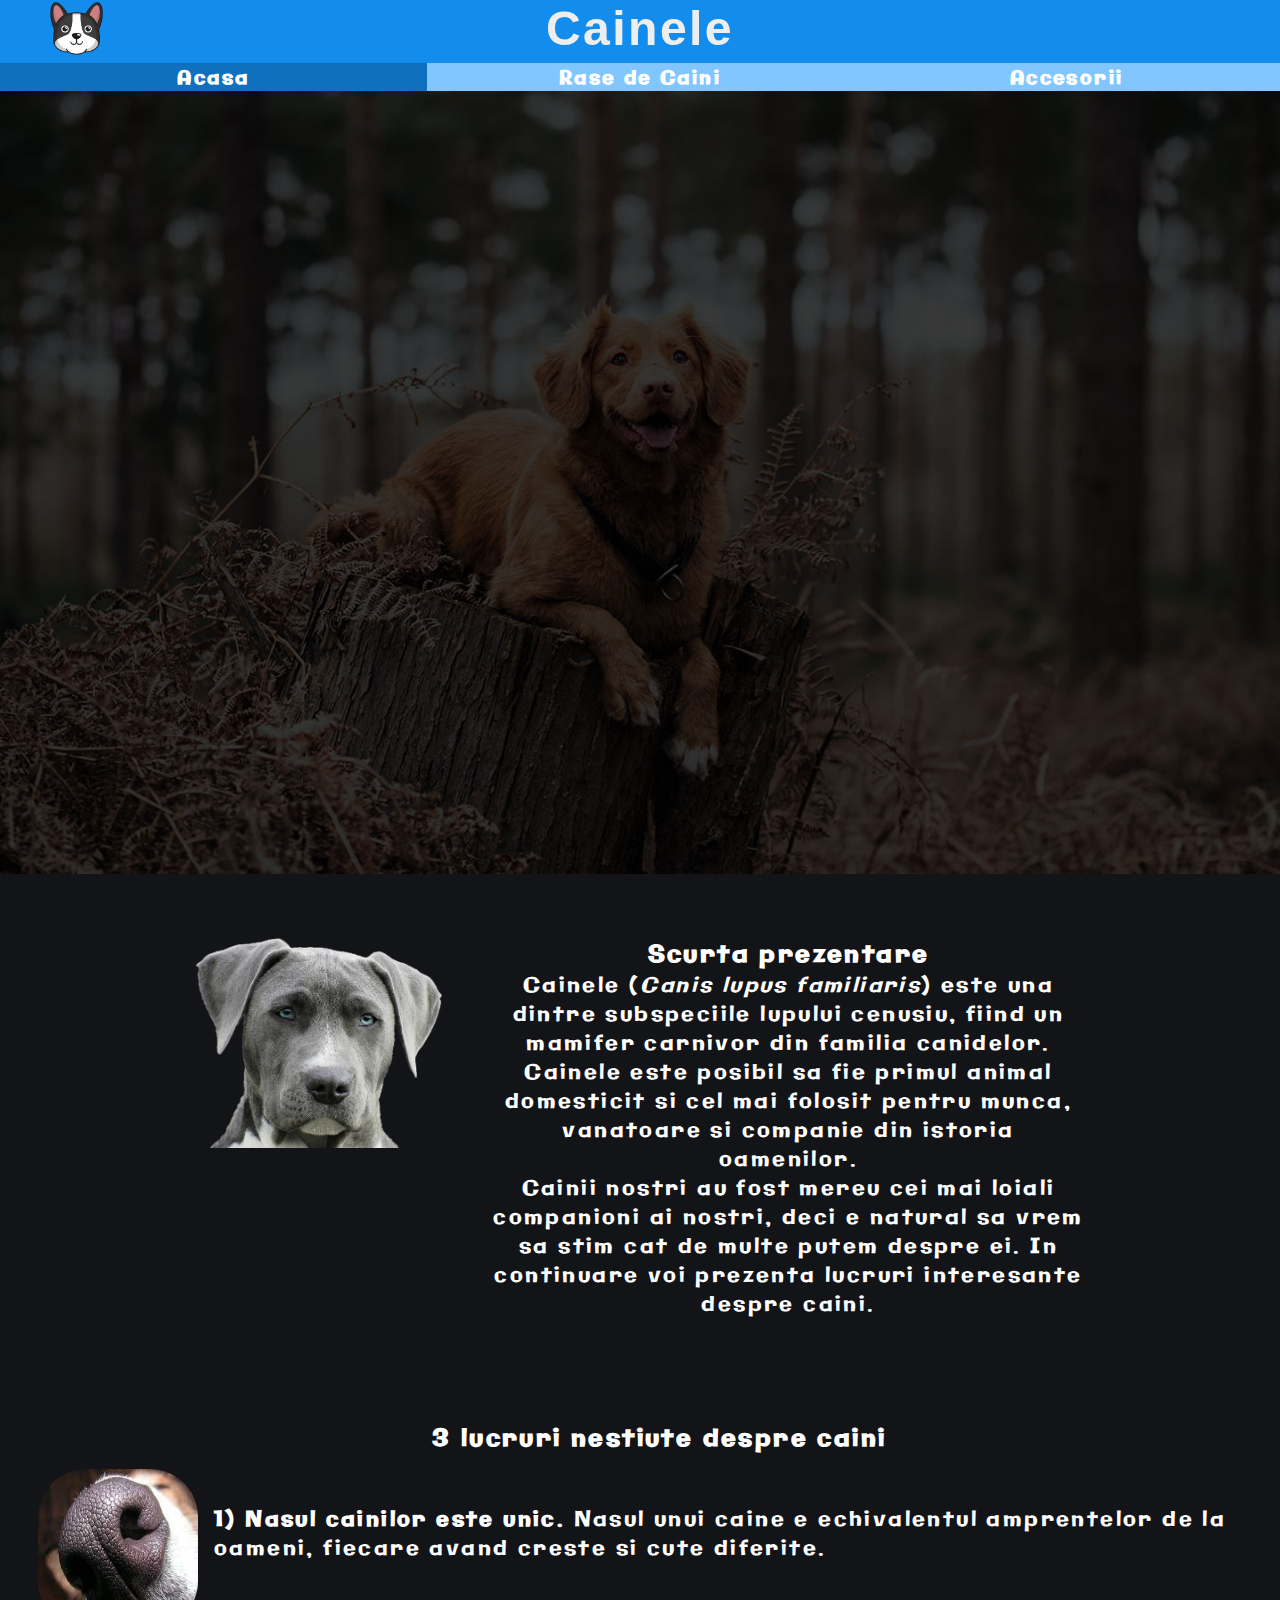
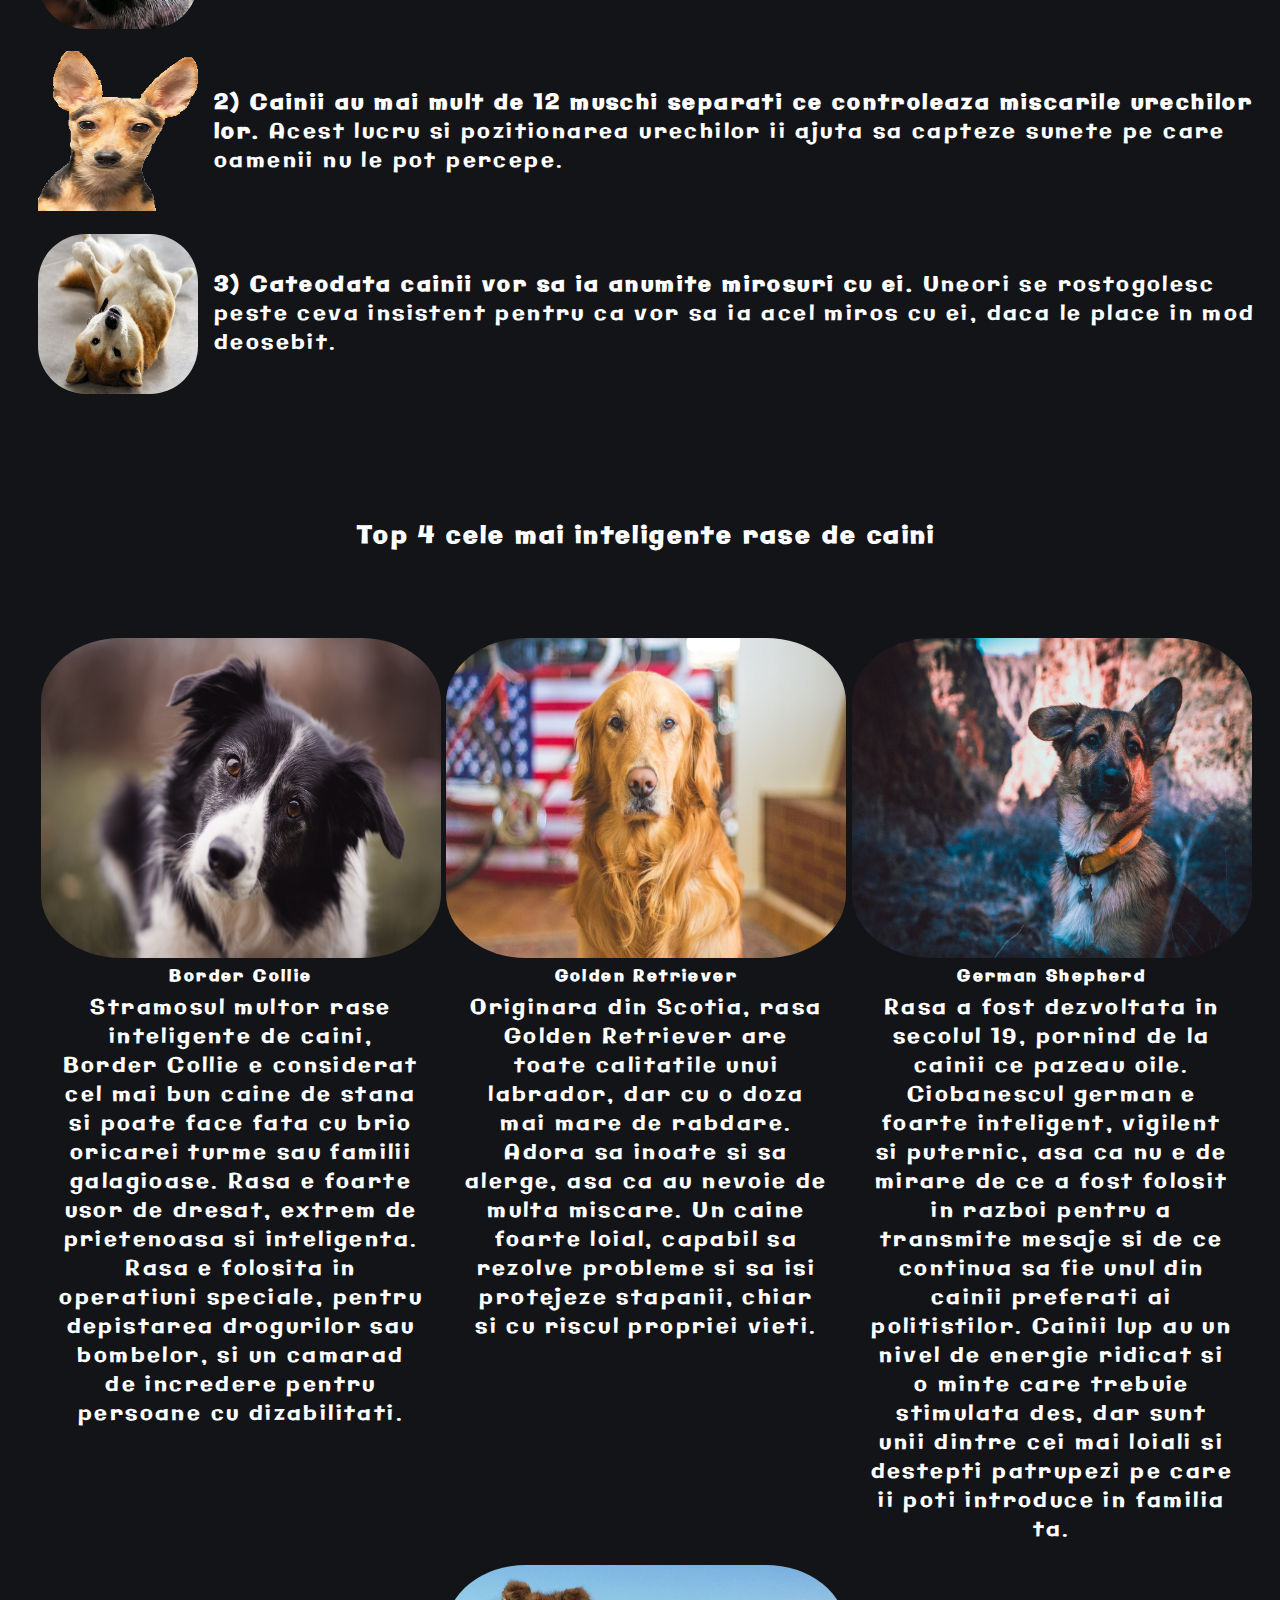
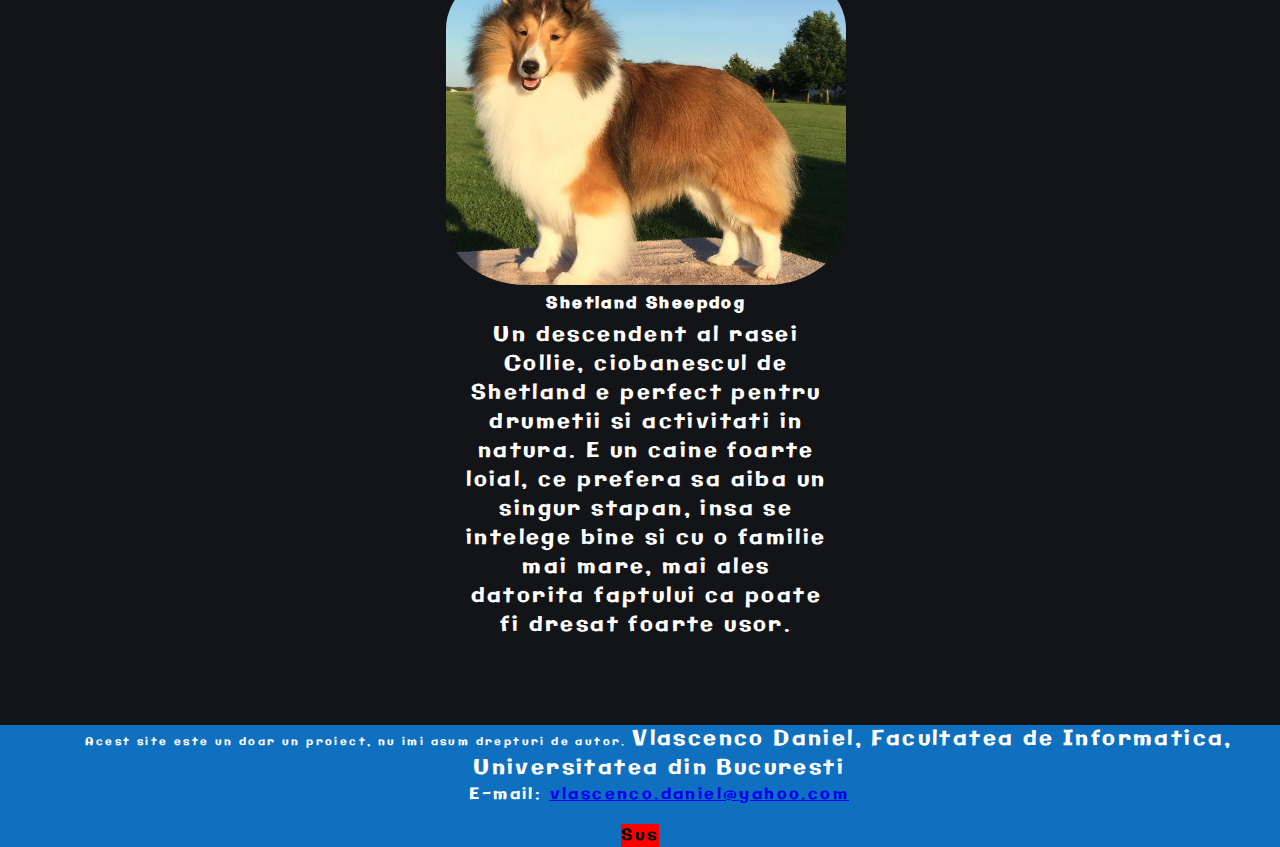
==== index.html @ f5643d7e "change font" ====
﻿<!DOCTYPE html>
<html lang="ro">
    <head>
        <title> Cel mai bun prieten al tau, Cainele! </title>
        <meta charset = "utf-8">
        <meta name = "viewport" content = "width=device-width, initial-scale = 1.0">
        <meta name="description" content="Site despre caini">
        <meta name="keywords" content="Caine, animal domestic, cel mai bun prieten al omului">
        <meta name="author" content="Vlascenco Daniel Marian">
        <link rel="stylesheet" type="text/css" href="style.css" />
        <link href="https://fonts.googleapis.com/css2?family=Galindo&display=swap" rel="stylesheet">
    </head>
    <body>
        <header>
            <nav>
                <h1> Cainele </h1>
                <figure>
                    <a href="index.html"><img src="img/logo.png" id="logo" alt="logo"/></a>
                </figure>
                <ul class="menu">
                    <li>
                        <a id="active" href="index.html">Acasa</a>
                        <ul class="submenu">
                            <li>
                                <a href="istoric.html">Istoric</a>
                            </li>
                        </ul>
                    </li>
                    <li>
                        <a href="galerie.html">Rase de Caini</a>
                        <ul class="submenu">
                            <li>
                                <a href="germanshepherd.html">German Shepherd</a>
                            </li>
                        </ul>
                    </li>
                    <li><a href="accesorii.html">Accesorii</a></li>
                </ul>
            </nav>
        </header>
        <main>
            <section id="first_section">
                <h2>Joke</h2>
                <p class="joke">What did the skeleton say to the puppy?</p>
                <p class="joke">Bone Appétit!</p>
            </section>
            <section id="second_section">
                <h2>Scurta prezentare</h2>
                <p>Cainele (<i>Canis lupus familiaris</i>) este una dintre subspeciile lupului cenusiu, fiind un mamifer carnivor din familia canidelor. Cainele este posibil sa fie primul animal domesticit si cel mai folosit pentru munca, vanatoare si companie din istoria oamenilor.</p>
                <p>Cainii nostri au fost mereu cei mai loiali companioni ai nostri, deci e natural sa vrem sa stim cat de multe putem despre ei. In continuare voi prezenta lucruri interesante despre caini.</p>
                <figure>
                    <img src="img/index2.png" alt="index 2"/>
                    <figcaption></figcaption>
                </figure>
            </section>
            <section id="third_section">
                <h2>3 lucruri nestiute despre caini</h2>
                <div class="third_flex">
                    <p><b>1) Nasul cainilor este unic. </b>Nasul unui caine e echivalentul amprentelor de la oameni, fiecare avand creste si cute diferite.<br></p>
                    <figure>
                        <img src="img/index3.jpg" alt="index3" height="160" width="160">
                        <figcaption></figcaption>
                    </figure>
                </div>
                <div class="third_flex">
                    <p><b>2) Cainii au mai mult de 12 muschi separati ce controleaza miscarile urechilor lor.</b> Acest lucru si pozitionarea urechilor ii ajuta sa capteze sunete pe care oamenii nu le pot percepe.<br></p>
                    <figure>
                        <img src="img/index4.png" alt="index4" height="160" width="160">
                        <figcaption></figcaption>
                    </figure>
                </div>
                <div class="third_flex">
                    <p><b>3) Cateodata cainii vor sa ia anumite mirosuri cu ei.</b> Uneori se rostogolesc peste ceva insistent pentru ca vor sa ia acel miros cu ei, daca le place in mod deosebit.<br></p>
                    <figure>
                        <img src="img/index5.jpg" alt="index5" height="160" width="160">
                        <figcaption></figcaption>
                    </figure>
                </div>
            </section>
            <section id="fourthsection">
                <h2>Top 4 cele mai inteligente rase de caini</h2>
                <p>Stramosul multor rase inteligente de caini, Border Collie e considerat cel mai bun caine de stana si poate face fata cu brio oricarei turme sau familii galagioase. Rasa e foarte usor de dresat, extrem de prietenoasa si inteligenta. Rasa e folosita in operatiuni speciale, pentru depistarea drogurilor sau bombelor, si un camarad de incredere pentru persoane cu dizabilitati. <br></p>
                <figure>
                    <img src="img/index6.jpg" alt="index6">
                    <figcaption>Border Collie</figcaption>
                </figure>
                <p>Originara din Scotia, rasa Golden Retriever are toate calitatile unui labrador, dar cu o doza mai mare de rabdare. Adora sa inoate si sa alerge, asa ca au nevoie de multa miscare. Un caine foarte loial, capabil sa rezolve probleme si sa isi protejeze stapanii, chiar si cu riscul propriei vieti. <br></p>
                <figure>
                    <img src="img/index7.jpg" alt="index7">
                    <figcaption>Golden Retriever</figcaption>
                </figure>
                <p>Rasa a fost dezvoltata in secolul 19, pornind de la cainii ce pazeau oile. Ciobanescul german e foarte inteligent, vigilent si puternic, asa ca nu e de mirare de ce a fost folosit in razboi pentru a transmite mesaje si de ce continua sa fie unul din cainii preferati ai politistilor. Cainii lup au un nivel de energie ridicat si o minte care trebuie stimulata des, dar sunt unii dintre cei mai loiali si destepti patrupezi pe care ii poti introduce in familia ta. <br> </p>
                <figure>
                    <img src="img/index8.jpg" alt="index8">
                    <figcaption>German Shepherd</figcaption>
                </figure>
                <p>Un descendent al rasei Collie, ciobanescul de Shetland e perfect pentru drumetii si activitati in natura. E un caine foarte loial, ce prefera sa aiba un singur stapan, insa se intelege bine si cu o familie mai mare, mai ales datorita faptului ca poate fi dresat foarte usor. <br></p>
                <figure>
                    <img src="img/index9.jpg" alt="index9">
                    <figcaption>Shetland Sheepdog</figcaption>
                </figure>
            </section>
        </main>
        <footer>
            <p><small>Acest site este un doar un proiect, nu imi asum drepturi de autor. </small> Vlascenco Daniel, Facultatea de Informatica, Universitatea din Bucuresti</p>
            <ul>
                <li>
                    E-mail: <a href="mailto:vlascenco.daniel@yahoo.com">vlascenco.daniel@yahoo.com</a>
                </li>
            </ul>
            <br>
            <a href="#" rel="">Sus</a>
        </footer>
    </body>
</html>
---- style.css ----
*
{
    margin: 0;
    padding: 0;
    font-family: 'Galindo', cursive;
}

body
{
    margin-top: 5%;
    background-color: #131417;
    color: white;
    letter-spacing: 0.15rem;
}

p>small
{
    font-size: 0.7rem;
}

b
{
    font-weight: 900;
}

@media screen and (max-width: 840px)
{
    /* Body -----------------------------------------------------------------*/
    h1
    {
        font-size: 2rem;
    }

    p
    {
        font-size: 1rem;
    }
    /* Body -----------------------------------------------------------------*/

    /* Menu -----------------------------------------------------------------*/
    ul.menu>li, ul.submenu>li
    {
        font-size: 0.8rem;
    }
    /* Menu -----------------------------------------------------------------*/

    /* Logo -----------------------------------------------------------------*/
    #logo
    {
        margin-left: 3.5rem;
        height: 2rem;
        width: 2rem;
    }
    /* Logo -----------------------------------------------------------------*/

    /* First Section -----------------------------------------------------------------*/
    #first_section
    {
        height: 96.5vh;
    }

    p.joke
    {
        font-size: 200%;
    }
    /* First Section -----------------------------------------------------------------*/

    /* Second Section -----------------------------------------------------------------*/
    section#second_section
    {
        grid-template-columns: auto;
        grid-template-rows: auto auto auto auto;
    }

    section#second_section>figure>img
    {
        width: 30%;
    }

    section#second_section>figure
    {
        grid-area: 1 / 1 / span 1 / span 1;
    }

    section#second_section>h2:nth-child(1)
    {
        grid-area: 2 / 1 / span 1 / span 1;
    }

    section#second_section>p:nth-child(2)
    {
        grid-area: 3 / 1 / span 1 / span 1;
        padding-left: 3%;
        padding-right: 3%;
    }

    section#second_section>p:nth-child(3)
    {
        grid-area: 4 / 1 / span 1 / span 1;
        padding-left: 3%;
        padding-right: 3%;
    }
    /* Second Section -----------------------------------------------------------------*/

    /* Third Section -----------------------------------------------------------------*/
    div.third_flex
    {
        flex-direction: column-reverse;
        margin-bottom: 1.25%;
        align-items: center;
        text-align: center;
    }
    /* Third Section -----------------------------------------------------------------*/

    /* Fourth Section -----------------------------------------------------------------*/
    section#fourthsection
    {
        display: grid;
        grid-template-rows: repeat(9, auto);
        grid-template-columns: auto;
        padding-left: 3%;
        padding-right: 2%;
        margin-bottom: 5%;
        margin-top: 8%;
    }

    section#fourthsection>figure>img
    {
        border-radius: 20%;
        width: 15rem;
        height: 10  rem;
    }

    section#fourthsection>h2:nth-child(1)
    {
        text-align: center;
        grid-area: 1 / 1 / span 1 / span 1;
        margin-bottom: 7%;
    }

    section#fourthsection>p:nth-child(2)
    {
        grid-area: 3 / 1 / span 1 / span 1;
        margin-bottom: 5%;
    }

    section#fourthsection>figure:nth-child(3)
    {
        grid-area: 2 / 1 / span 1 / span 1;
    }

    section#fourthsection>p:nth-child(4)
    {
        grid-area: 5 / 1 / span 1 / span 1;
        margin-bottom: 5%;
    }

    section#fourthsection>figure:nth-child(5)
    {
        grid-area: 4 / 1 / span 1 / span 1;
    }

    section#fourthsection>p:nth-child(6)
    {
        grid-area: 7 / 1 / span 1 / span 1;
        margin-bottom: 5%;
    }

    section#fourthsection>figure:nth-child(7)
    {
        grid-area: 6 / 1 / span 1 / span 1;
    }

    section#fourthsection>p:nth-child(8)
    {
        grid-area: 9 / 1 / span 1 / span 1;
        margin-bottom: 5%;
    }

    section#fourthsection>figure:nth-child(9)
    {
        grid-area: 8 / 1 / span 1 / span 1;
    }
    /* Fourth Section -----------------------------------------------------------------*/
}

@media screen and (max-width: 1250px) and (min-width: 840px)
{
    /* Body -----------------------------------------------------------------*/
    h1
    {
        font-size: 3.01rem;
    }

    p
    {
        font-size: 1.3rem;
    }
    /* Body -----------------------------------------------------------------*/

    /* Menu -----------------------------------------------------------------*/
    ul.menu>li, ul.submenu>li
    {
        font-size: 1.2rem;
    }
    /* Menu -----------------------------------------------------------------*/

    /* Logo -----------------------------------------------------------------*/
    #logo
    {
        height: 3.5rem;
        width: 3.5rem;
        margin-left: 3rem;
    }
    /* Logo -----------------------------------------------------------------*/
        
    /* First Section -----------------------------------------------------------------*/
    #first_section
    {
        height: 96vh;
    }

    p.joke
    {
        font-size: 200%;
    }
    /* First Section -----------------------------------------------------------------*/

    /* Second Section -----------------------------------------------------------------*/
    section#second_section
    {
        grid-template-columns: auto;
        grid-template-rows: auto auto auto auto;
    }

    section#second_section>figure>img
    {
        width: 30%;
    }

    section#second_section>figure
    {
        grid-area: 1 / 1 / span 1 / span 1;
    }

    section#second_section>h2:nth-child(1)
    {
        grid-area: 2 / 1 / span 1 / span 1;
    }

    section#second_section>p:nth-child(2)
    {
        grid-area: 3 / 1 / span 1 / span 1;
        padding-left: 3%;
        padding-right: 3%;
    }

    section#second_section>p:nth-child(3)
    {
        grid-area: 4 / 1 / span 1 / span 1;
        padding-left: 3%;
        padding-right: 3%;
    }
    /* Second Section -----------------------------------------------------------------*/
    
    /* Third Section -----------------------------------------------------------------*/
    div.third_flex
    {
        flex-direction: row-reverse;
        margin-bottom: 1.25%;
    }
    /* Third Section -----------------------------------------------------------------*/

    /* Fourth Section -----------------------------------------------------------------*/
    section#fourthsection
    {
        display: grid;
        grid-template-rows: auto auto auto auto auto;
        grid-template-columns: auto auto;
        padding-left: 3%;
        padding-right: 2%;
        margin-bottom: 5%;
        margin-top: 8%;
    }

    section#fourthsection>figure>img
    {
        border-radius: 20%;
        width: 25rem;
        height: 20rem;
    }

    section#fourthsection>h2:nth-child(1)
    {
        text-align: center;
        grid-area: 1 / 1 / span 1 / span 2;
        margin-bottom: 7%;
    }

    section#fourthsection>p:nth-child(2)
    {
        margin-bottom: 5%;
        grid-area: 3 / 1 / span 1 / span 1;
    }

    section#fourthsection>figure:nth-child(3)
    {
        grid-area: 2 / 1 / span 1 / span 1;
    }

    section#fourthsection>p:nth-child(4)
    {
        margin-bottom: 5%;
        grid-area: 3 / 2 / span 1 / span 1;
    }

    section#fourthsection>figure:nth-child(5)
    {
        grid-area: 2 / 2 / span 1 / span 1;
    }

    section#fourthsection>p:nth-child(6)
    {
        margin-bottom: 5%;
        grid-area: 5 / 1 / span 1 / span 1;
    }

    section#fourthsection>figure:nth-child(7)
    {
        grid-area: 4 / 1 / span 1 / span 1;
    }

    section#fourthsection>p:nth-child(8)
    {
        grid-area: 5 / 2 / span 1 / span 1;
        margin-bottom: 5%;
    }

    section#fourthsection>figure:nth-child(9)
    {
        grid-area: 4 / 2 / span 1 / span 1;
    }
    /* Fourth Section -----------------------------------------------------------------*/
}

@media screen and (min-width: 1250px)
{
    /* Body -----------------------------------------------------------------*/
    h1
    {
        font-size: 3.01rem;
    }

    p
    {
        font-size: 1.3rem;
    }
    /* Body -----------------------------------------------------------------*/

    /* Menu -----------------------------------------------------------------*/
    ul.menu>li, ul.submenu>li
    {
        font-size: 1.2rem;
    }
    /* Menu -----------------------------------------------------------------*/

    /* Logo -----------------------------------------------------------------*/
    #logo
    {
        margin-left: 3rem;
        height: 3.5rem;
        width: 3.5rem;
    }
    /* Logo -----------------------------------------------------------------*/

    /* First Section -----------------------------------------------------------------*/
    #first_section
    {
        height: 90vh;
    }

    p.joke
    {
        font-size: 250%;
    }
    /* First Section -----------------------------------------------------------------*/

    /* Second Section -----------------------------------------------------------------*/
    section#second_section
    {
        grid-template-columns: auto auto;
        grid-template-rows: auto auto auto;
        margin-right: 10%;
    }

    section#second_section>figure>img
    {
        width: 50%;
        padding-right: 10%;
        float: right;
    }

    section#second_section>figure
    {
        grid-area: 1 / 1 / span 3 / span 1;
        float: right;
    }

    section#second_section>h2:nth-child(1)
    {
        grid-area: 1 / 2 / span 1 / span 1;
        padding-right: 10%;
    }

    section#second_section>p:nth-child(2)
    {
        grid-area: 2 / 2 / span 1 / span 1;
        padding-right: 10%;
    }

    section#second_section>p:nth-child(3)
    {
        grid-area: 3 / 2 / span 1 / span 1;
        padding-right: 10%;
    }
    /* Second Section -----------------------------------------------------------------*/

    /* Third Section -----------------------------------------------------------------*/
    div.third_flex
    {
        flex-direction: row-reverse;
        margin-bottom: 1.25%;
    }
    /* Third Section -----------------------------------------------------------------*/

    /* Fourth Section -----------------------------------------------------------------*/
    section#fourthsection
    {
        display: grid;
        grid-template-rows: auto auto auto auto auto;
        grid-template-columns: auto auto auto;
        padding-left: 3%;
        padding-right: 2%;
        margin-bottom: 5%;
        margin-top: 8%;
    }

    section#fourthsection>figure>img
    {
        border-radius: 20%;
        width: 25rem;
        height: 20rem;
    }

    section#fourthsection>h2:nth-child(1)
    {
        text-align: center;
        grid-area: 1 / 1 / span 1 / span 3;
        margin-bottom: 7%;
    }

    section#fourthsection>p:nth-child(2)
    {
        grid-area: 3 / 1 / span 1 / span 1;
        margin-bottom: 5%;
    }

    section#fourthsection>figure:nth-child(3)
    {
        grid-area: 2 / 1 / span 1 / span 1;
    }

    section#fourthsection>p:nth-child(4)
    {
        grid-area: 3 / 2 / span 1 / span 1;
        margin-bottom: 5%;
    }

    section#fourthsection>figure:nth-child(5)
    {
        grid-area: 2 / 2 / span 1 / span 1;
    }

    section#fourthsection>p:nth-child(6)
    {
        grid-area: 3 / 3 / span 1 / span 1;
        margin-bottom: 5%;
    }

    section#fourthsection>figure:nth-child(7)
    {
        grid-area: 2 / 3 / span 1 / span 1;
    }

    section#fourthsection>p:nth-child(8)
    {
        grid-area: 5 / 2 / span 1 / span 1;
        margin-bottom: 5%;
    }

    section#fourthsection>figure:nth-child(9)
    {
        grid-area: 4 / 2 / span 1 / span 1;
    }
    /* Fourth Section -----------------------------------------------------------------*/
}

/* Menu -----------------------------------------------------------------*/
h1
{
    background-color: #128ced;
    text-align: center;
    color: #EEEEEE;
    font-family: Arial, Helvetica, sans-serif;
    position: fixed;
    width: 100%;
}

#logo
{
    position: relative;
}

nav
{
    z-index: 2;
    top: 0;
    position: fixed;
    width: 100%;
    background-color: #128ced;
}

ul.menu>li, ul.submenu>li
{
    display: block;
    font-weight: bold;
    text-align: center;		
    list-style-type: none;
    overflow: hidden;
    background-color: #81c6ff;
}

ul.menu>li
{
    text-align: center;
    line-height: 1.5rem;
    float: left;
    width: 33.333333%;
    height: 1.75rem;
    box-sizing: border-box;
}

ul.submenu>li
{
    width: 100%;
    line-height: 1.5rem;
    height: 1.75rem;
}

ul.menu>li>a, ul.submenu>li>a
{
    display: block;
    height:	100%;
    text-decoration: none;
    color: white;
    line-height: 1.65em;
}

ul.menu>li>ul.submenu
{
    position: relative;
    background-color: #128ced;
    top: 0;
}

#active
{
    background: #0e70be;
}

ul.menu>li>a:hover, ul.submenu>li>a:hover
{
    background: rgb(30, 189, 238);
}

ul.menu>li:hover
{
    overflow: visible;
}
/* Menu -----------------------------------------------------------------*/

/* First Section -----------------------------------------------------------------*/
#first_section
{
    width: 100%;
    background-size: cover;
    background-image: url(img/index1.jpg);
    background-repeat: no-repeat;
    background-position: center;
    display: flex;
    justify-content: center;
    flex-direction: column;
}

#first_section>h2
{
    display: none;
}

p.joke
{
    transform: translateX(-600px);
    animation: 1s slideIn ease-in-out forwards 1s;
    color:white;
    font-weight: 500;
    line-height: 150%;
    opacity: 0;
    text-align: center;
}

p.joke:nth-child(3)
{
    animation-delay: 3s;
}

@keyframes slideIn
{
    100%
    {
      transform: translateX(0px);
      opacity: 1;
    }
}
/* First Section -----------------------------------------------------------------*/

/* Second Section -----------------------------------------------------------------*/

section#second_section
{
    display: grid;
    margin-top: 5%;
    text-align: center;
}

/* Second Section -----------------------------------------------------------------*/

/* Third Section -----------------------------------------------------------------*/
section#third_section
{
    margin-left: 3%;
    margin-top: 8%;
    display: flex;
    flex-direction: row;
    flex-wrap: wrap;
}

section#third_section>h2
{
    width: 100%;
    text-align: center;
    margin-bottom: 1%;
}

div.third_flex
{
    display: flex;
    margin-bottom: 1.25%;
}

div.third_flex p
{
    padding-top: 3%;
    padding-left: 1.25%;
}

div.third_flex figure img
{
    border-radius: 30%;
}

div.third_flex:nth-child(3) figure img
{
    border-radius: 0;
}
/* Third Section -----------------------------------------------------------------*/

/* Fourth Section -----------------------------------------------------------------*/
section#fourthsection>figure
{
    text-align: center;
    font-weight: bold;
    margin-bottom: 1.5%;
}

section#fourthsection>p
{
    padding-left: 5%;
    text-align: center;
    padding-right: 5%;
}
/* Fourth Section -----------------------------------------------------------------*/

/* Footer -----------------------------------------------------------------*/
footer
{
    font-family: Arial, Helvetica, sans-serif;
    width: 100%;
    background-color: #0e70be;
    text-align: center;

}

footer>p, footer>ul, footer>a
{
    padding-left: 3%;
}

footer>ul
{
    list-style-type: none;
}

footer a:nth-child(4)
{
    color: black;
    text-decoration: none;
    background-color: red;
    padding: 0;
}
/* Footer -----------------------------------------------------------------*/
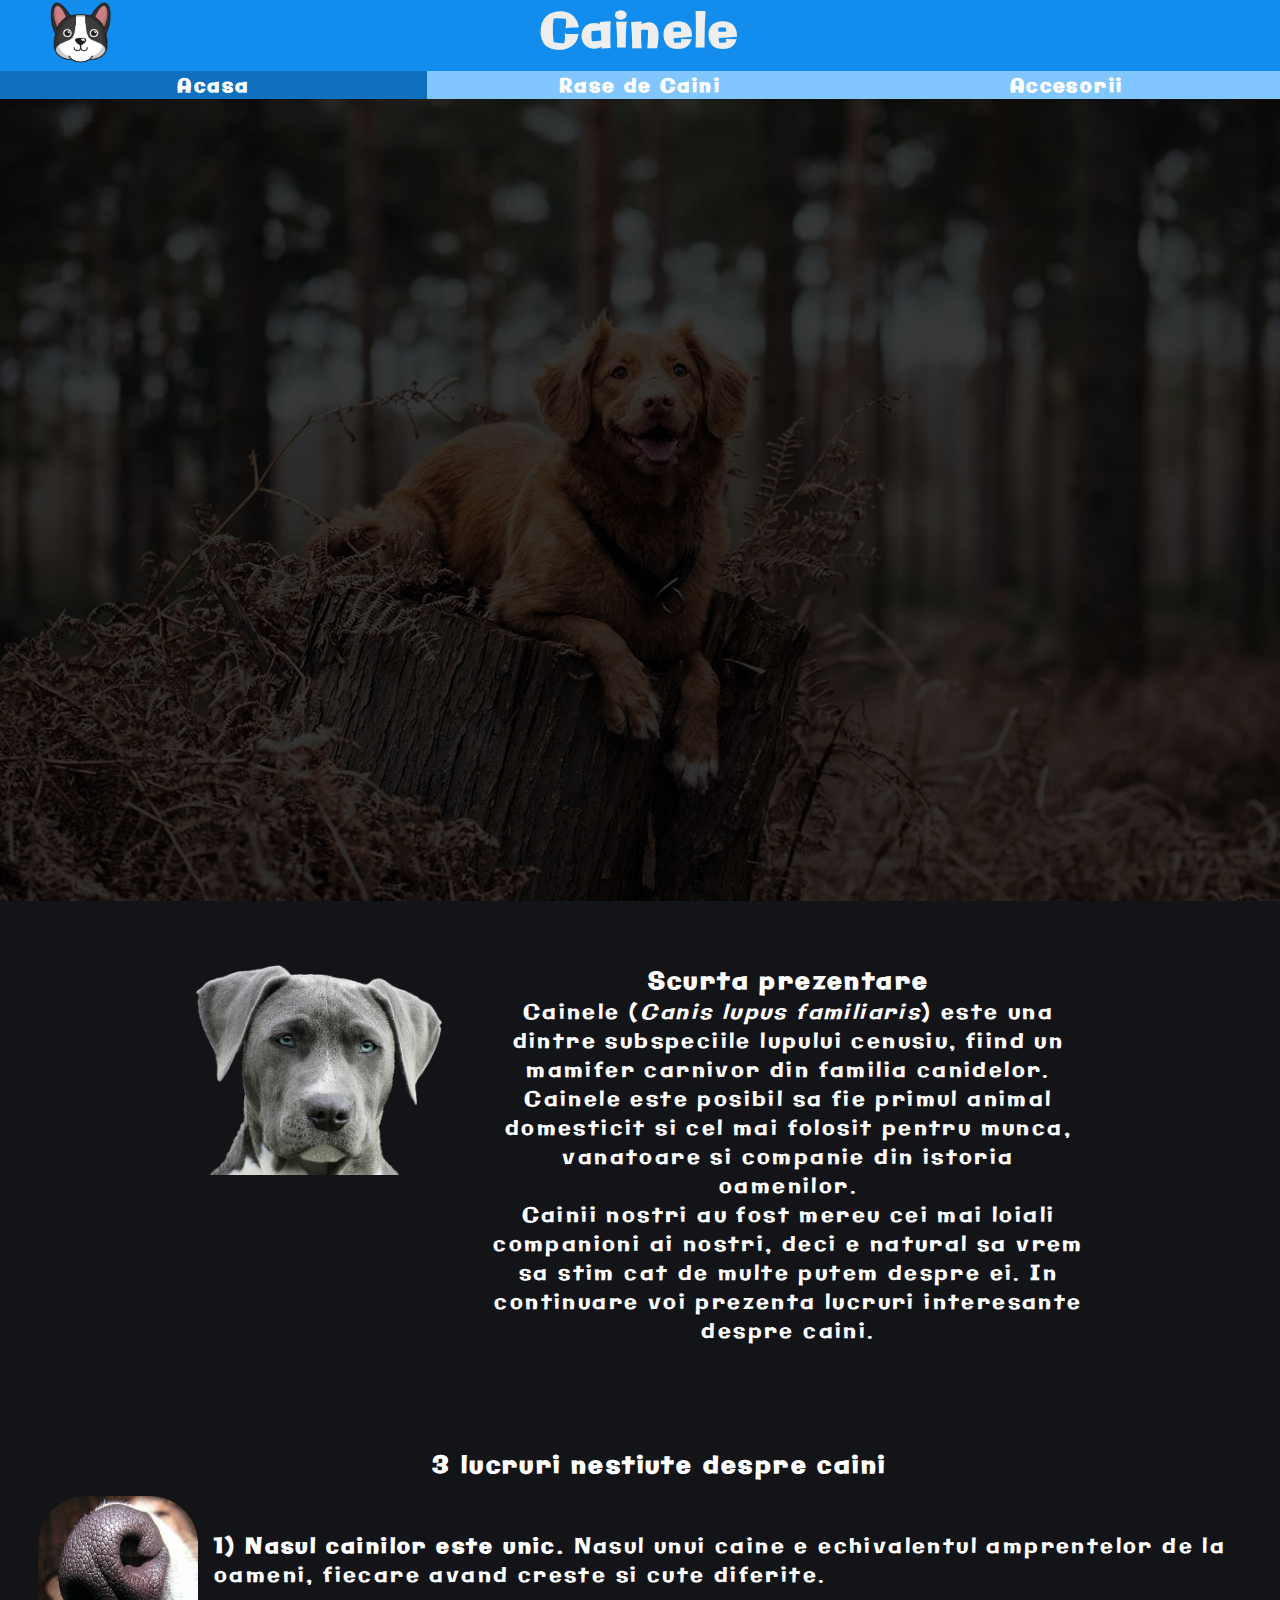
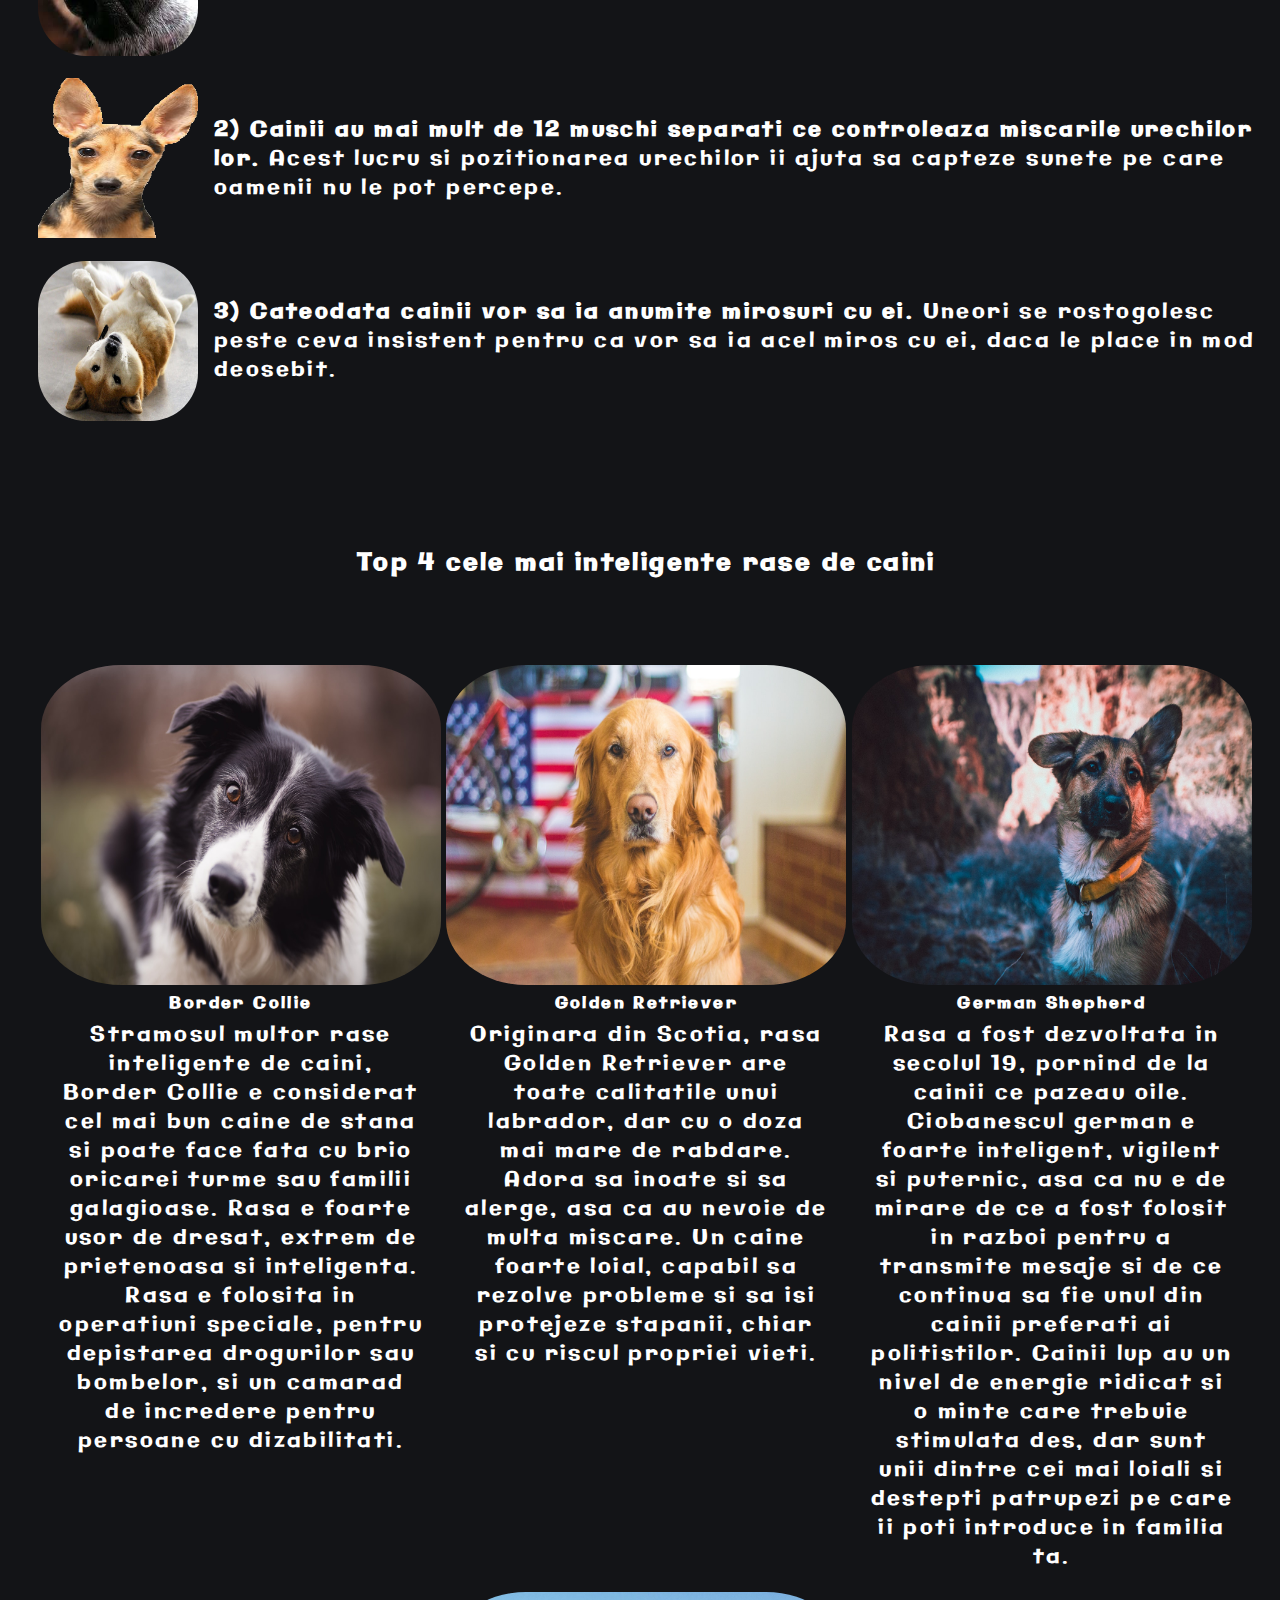
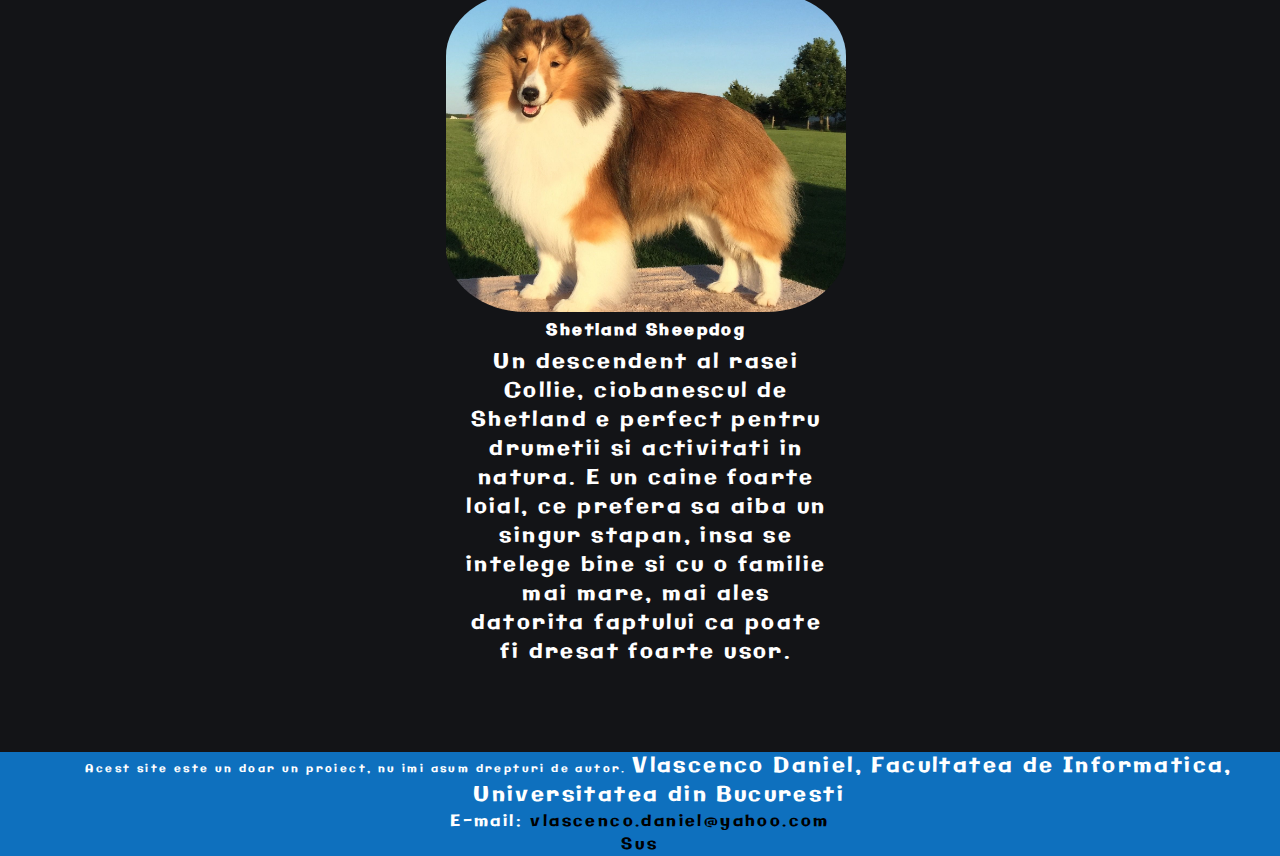
==== commit bf1133c3: "adjustments" ====
--- a/index.html
+++ b/index.html
@@ -8,6 +8,7 @@
         <meta name="keywords" content="Caine, animal domestic, cel mai bun prieten al omului">
         <meta name="author" content="Vlascenco Daniel Marian">
         <link rel="stylesheet" type="text/css" href="style.css" />
+        <link rel="stylesheet" type="text/css" href="index.css" />
         <link href="https://fonts.googleapis.com/css2?family=Galindo&display=swap" rel="stylesheet">
     </head>
     <body>
@@ -107,9 +108,8 @@
                 <li>
                     E-mail: <a href="mailto:vlascenco.daniel@yahoo.com">vlascenco.daniel@yahoo.com</a>
                 </li>
+                <a href="#" rel="">Sus</a>
             </ul>
-            <br>
-            <a href="#" rel="">Sus</a>
         </footer>
     </body>
 </html>--- a/style.css
+++ b/style.css
@@ -7,10 +7,10 @@
 
 body
 {
-    margin-top: 5%;
     background-color: #131417;
     color: white;
     letter-spacing: 0.15rem;
+    margin-top: 7%;
 }
 
 p>small
@@ -21,488 +21,6 @@
 b
 {
     font-weight: 900;
-}
-
-@media screen and (max-width: 840px)
-{
-    /* Body -----------------------------------------------------------------*/
-    h1
-    {
-        font-size: 2rem;
-    }
-
-    p
-    {
-        font-size: 1rem;
-    }
-    /* Body -----------------------------------------------------------------*/
-
-    /* Menu -----------------------------------------------------------------*/
-    ul.menu>li, ul.submenu>li
-    {
-        font-size: 0.8rem;
-    }
-    /* Menu -----------------------------------------------------------------*/
-
-    /* Logo -----------------------------------------------------------------*/
-    #logo
-    {
-        margin-left: 3.5rem;
-        height: 2rem;
-        width: 2rem;
-    }
-    /* Logo -----------------------------------------------------------------*/
-
-    /* First Section -----------------------------------------------------------------*/
-    #first_section
-    {
-        height: 96.5vh;
-    }
-
-    p.joke
-    {
-        font-size: 200%;
-    }
-    /* First Section -----------------------------------------------------------------*/
-
-    /* Second Section -----------------------------------------------------------------*/
-    section#second_section
-    {
-        grid-template-columns: auto;
-        grid-template-rows: auto auto auto auto;
-    }
-
-    section#second_section>figure>img
-    {
-        width: 30%;
-    }
-
-    section#second_section>figure
-    {
-        grid-area: 1 / 1 / span 1 / span 1;
-    }
-
-    section#second_section>h2:nth-child(1)
-    {
-        grid-area: 2 / 1 / span 1 / span 1;
-    }
-
-    section#second_section>p:nth-child(2)
-    {
-        grid-area: 3 / 1 / span 1 / span 1;
-        padding-left: 3%;
-        padding-right: 3%;
-    }
-
-    section#second_section>p:nth-child(3)
-    {
-        grid-area: 4 / 1 / span 1 / span 1;
-        padding-left: 3%;
-        padding-right: 3%;
-    }
-    /* Second Section -----------------------------------------------------------------*/
-
-    /* Third Section -----------------------------------------------------------------*/
-    div.third_flex
-    {
-        flex-direction: column-reverse;
-        margin-bottom: 1.25%;
-        align-items: center;
-        text-align: center;
-    }
-    /* Third Section -----------------------------------------------------------------*/
-
-    /* Fourth Section -----------------------------------------------------------------*/
-    section#fourthsection
-    {
-        display: grid;
-        grid-template-rows: repeat(9, auto);
-        grid-template-columns: auto;
-        padding-left: 3%;
-        padding-right: 2%;
-        margin-bottom: 5%;
-        margin-top: 8%;
-    }
-
-    section#fourthsection>figure>img
-    {
-        border-radius: 20%;
-        width: 15rem;
-        height: 10  rem;
-    }
-
-    section#fourthsection>h2:nth-child(1)
-    {
-        text-align: center;
-        grid-area: 1 / 1 / span 1 / span 1;
-        margin-bottom: 7%;
-    }
-
-    section#fourthsection>p:nth-child(2)
-    {
-        grid-area: 3 / 1 / span 1 / span 1;
-        margin-bottom: 5%;
-    }
-
-    section#fourthsection>figure:nth-child(3)
-    {
-        grid-area: 2 / 1 / span 1 / span 1;
-    }
-
-    section#fourthsection>p:nth-child(4)
-    {
-        grid-area: 5 / 1 / span 1 / span 1;
-        margin-bottom: 5%;
-    }
-
-    section#fourthsection>figure:nth-child(5)
-    {
-        grid-area: 4 / 1 / span 1 / span 1;
-    }
-
-    section#fourthsection>p:nth-child(6)
-    {
-        grid-area: 7 / 1 / span 1 / span 1;
-        margin-bottom: 5%;
-    }
-
-    section#fourthsection>figure:nth-child(7)
-    {
-        grid-area: 6 / 1 / span 1 / span 1;
-    }
-
-    section#fourthsection>p:nth-child(8)
-    {
-        grid-area: 9 / 1 / span 1 / span 1;
-        margin-bottom: 5%;
-    }
-
-    section#fourthsection>figure:nth-child(9)
-    {
-        grid-area: 8 / 1 / span 1 / span 1;
-    }
-    /* Fourth Section -----------------------------------------------------------------*/
-}
-
-@media screen and (max-width: 1250px) and (min-width: 840px)
-{
-    /* Body -----------------------------------------------------------------*/
-    h1
-    {
-        font-size: 3.01rem;
-    }
-
-    p
-    {
-        font-size: 1.3rem;
-    }
-    /* Body -----------------------------------------------------------------*/
-
-    /* Menu -----------------------------------------------------------------*/
-    ul.menu>li, ul.submenu>li
-    {
-        font-size: 1.2rem;
-    }
-    /* Menu -----------------------------------------------------------------*/
-
-    /* Logo -----------------------------------------------------------------*/
-    #logo
-    {
-        height: 3.5rem;
-        width: 3.5rem;
-        margin-left: 3rem;
-    }
-    /* Logo -----------------------------------------------------------------*/
-        
-    /* First Section -----------------------------------------------------------------*/
-    #first_section
-    {
-        height: 96vh;
-    }
-
-    p.joke
-    {
-        font-size: 200%;
-    }
-    /* First Section -----------------------------------------------------------------*/
-
-    /* Second Section -----------------------------------------------------------------*/
-    section#second_section
-    {
-        grid-template-columns: auto;
-        grid-template-rows: auto auto auto auto;
-    }
-
-    section#second_section>figure>img
-    {
-        width: 30%;
-    }
-
-    section#second_section>figure
-    {
-        grid-area: 1 / 1 / span 1 / span 1;
-    }
-
-    section#second_section>h2:nth-child(1)
-    {
-        grid-area: 2 / 1 / span 1 / span 1;
-    }
-
-    section#second_section>p:nth-child(2)
-    {
-        grid-area: 3 / 1 / span 1 / span 1;
-        padding-left: 3%;
-        padding-right: 3%;
-    }
-
-    section#second_section>p:nth-child(3)
-    {
-        grid-area: 4 / 1 / span 1 / span 1;
-        padding-left: 3%;
-        padding-right: 3%;
-    }
-    /* Second Section -----------------------------------------------------------------*/
-    
-    /* Third Section -----------------------------------------------------------------*/
-    div.third_flex
-    {
-        flex-direction: row-reverse;
-        margin-bottom: 1.25%;
-    }
-    /* Third Section -----------------------------------------------------------------*/
-
-    /* Fourth Section -----------------------------------------------------------------*/
-    section#fourthsection
-    {
-        display: grid;
-        grid-template-rows: auto auto auto auto auto;
-        grid-template-columns: auto auto;
-        padding-left: 3%;
-        padding-right: 2%;
-        margin-bottom: 5%;
-        margin-top: 8%;
-    }
-
-    section#fourthsection>figure>img
-    {
-        border-radius: 20%;
-        width: 25rem;
-        height: 20rem;
-    }
-
-    section#fourthsection>h2:nth-child(1)
-    {
-        text-align: center;
-        grid-area: 1 / 1 / span 1 / span 2;
-        margin-bottom: 7%;
-    }
-
-    section#fourthsection>p:nth-child(2)
-    {
-        margin-bottom: 5%;
-        grid-area: 3 / 1 / span 1 / span 1;
-    }
-
-    section#fourthsection>figure:nth-child(3)
-    {
-        grid-area: 2 / 1 / span 1 / span 1;
-    }
-
-    section#fourthsection>p:nth-child(4)
-    {
-        margin-bottom: 5%;
-        grid-area: 3 / 2 / span 1 / span 1;
-    }
-
-    section#fourthsection>figure:nth-child(5)
-    {
-        grid-area: 2 / 2 / span 1 / span 1;
-    }
-
-    section#fourthsection>p:nth-child(6)
-    {
-        margin-bottom: 5%;
-        grid-area: 5 / 1 / span 1 / span 1;
-    }
-
-    section#fourthsection>figure:nth-child(7)
-    {
-        grid-area: 4 / 1 / span 1 / span 1;
-    }
-
-    section#fourthsection>p:nth-child(8)
-    {
-        grid-area: 5 / 2 / span 1 / span 1;
-        margin-bottom: 5%;
-    }
-
-    section#fourthsection>figure:nth-child(9)
-    {
-        grid-area: 4 / 2 / span 1 / span 1;
-    }
-    /* Fourth Section -----------------------------------------------------------------*/
-}
-
-@media screen and (min-width: 1250px)
-{
-    /* Body -----------------------------------------------------------------*/
-    h1
-    {
-        font-size: 3.01rem;
-    }
-
-    p
-    {
-        font-size: 1.3rem;
-    }
-    /* Body -----------------------------------------------------------------*/
-
-    /* Menu -----------------------------------------------------------------*/
-    ul.menu>li, ul.submenu>li
-    {
-        font-size: 1.2rem;
-    }
-    /* Menu -----------------------------------------------------------------*/
-
-    /* Logo -----------------------------------------------------------------*/
-    #logo
-    {
-        margin-left: 3rem;
-        height: 3.5rem;
-        width: 3.5rem;
-    }
-    /* Logo -----------------------------------------------------------------*/
-
-    /* First Section -----------------------------------------------------------------*/
-    #first_section
-    {
-        height: 90vh;
-    }
-
-    p.joke
-    {
-        font-size: 250%;
-    }
-    /* First Section -----------------------------------------------------------------*/
-
-    /* Second Section -----------------------------------------------------------------*/
-    section#second_section
-    {
-        grid-template-columns: auto auto;
-        grid-template-rows: auto auto auto;
-        margin-right: 10%;
-    }
-
-    section#second_section>figure>img
-    {
-        width: 50%;
-        padding-right: 10%;
-        float: right;
-    }
-
-    section#second_section>figure
-    {
-        grid-area: 1 / 1 / span 3 / span 1;
-        float: right;
-    }
-
-    section#second_section>h2:nth-child(1)
-    {
-        grid-area: 1 / 2 / span 1 / span 1;
-        padding-right: 10%;
-    }
-
-    section#second_section>p:nth-child(2)
-    {
-        grid-area: 2 / 2 / span 1 / span 1;
-        padding-right: 10%;
-    }
-
-    section#second_section>p:nth-child(3)
-    {
-        grid-area: 3 / 2 / span 1 / span 1;
-        padding-right: 10%;
-    }
-    /* Second Section -----------------------------------------------------------------*/
-
-    /* Third Section -----------------------------------------------------------------*/
-    div.third_flex
-    {
-        flex-direction: row-reverse;
-        margin-bottom: 1.25%;
-    }
-    /* Third Section -----------------------------------------------------------------*/
-
-    /* Fourth Section -----------------------------------------------------------------*/
-    section#fourthsection
-    {
-        display: grid;
-        grid-template-rows: auto auto auto auto auto;
-        grid-template-columns: auto auto auto;
-        padding-left: 3%;
-        padding-right: 2%;
-        margin-bottom: 5%;
-        margin-top: 8%;
-    }
-
-    section#fourthsection>figure>img
-    {
-        border-radius: 20%;
-        width: 25rem;
-        height: 20rem;
-    }
-
-    section#fourthsection>h2:nth-child(1)
-    {
-        text-align: center;
-        grid-area: 1 / 1 / span 1 / span 3;
-        margin-bottom: 7%;
-    }
-
-    section#fourthsection>p:nth-child(2)
-    {
-        grid-area: 3 / 1 / span 1 / span 1;
-        margin-bottom: 5%;
-    }
-
-    section#fourthsection>figure:nth-child(3)
-    {
-        grid-area: 2 / 1 / span 1 / span 1;
-    }
-
-    section#fourthsection>p:nth-child(4)
-    {
-        grid-area: 3 / 2 / span 1 / span 1;
-        margin-bottom: 5%;
-    }
-
-    section#fourthsection>figure:nth-child(5)
-    {
-        grid-area: 2 / 2 / span 1 / span 1;
-    }
-
-    section#fourthsection>p:nth-child(6)
-    {
-        grid-area: 3 / 3 / span 1 / span 1;
-        margin-bottom: 5%;
-    }
-
-    section#fourthsection>figure:nth-child(7)
-    {
-        grid-area: 2 / 3 / span 1 / span 1;
-    }
-
-    section#fourthsection>p:nth-child(8)
-    {
-        grid-area: 5 / 2 / span 1 / span 1;
-        margin-bottom: 5%;
-    }
-
-    section#fourthsection>figure:nth-child(9)
-    {
-        grid-area: 4 / 2 / span 1 / span 1;
-    }
-    /* Fourth Section -----------------------------------------------------------------*/
 }
 
 /* Menu -----------------------------------------------------------------*/
@@ -511,7 +29,6 @@
     background-color: #128ced;
     text-align: center;
     color: #EEEEEE;
-    font-family: Arial, Helvetica, sans-serif;
     position: fixed;
     width: 100%;
 }
@@ -538,23 +55,18 @@
     list-style-type: none;
     overflow: hidden;
     background-color: #81c6ff;
+    height: 1.75rem;
 }
 
 ul.menu>li
 {
-    text-align: center;
-    line-height: 1.5rem;
     float: left;
     width: 33.333333%;
-    height: 1.75rem;
-    box-sizing: border-box;
 }
 
 ul.submenu>li
 {
     width: 100%;
-    line-height: 1.5rem;
-    height: 1.75rem;
 }
 
 ul.menu>li>a, ul.submenu>li>a
@@ -563,7 +75,6 @@
     height:	100%;
     text-decoration: none;
     color: white;
-    line-height: 1.65em;
 }
 
 ul.menu>li>ul.submenu
@@ -589,142 +100,143 @@
 }
 /* Menu -----------------------------------------------------------------*/
 
-/* First Section -----------------------------------------------------------------*/
-#first_section
-{
-    width: 100%;
-    background-size: cover;
-    background-image: url(img/index1.jpg);
-    background-repeat: no-repeat;
-    background-position: center;
-    display: flex;
+/* Footer -----------------------------------------------------------------*/
+footer
+{
+    font-family: Arial, Helvetica, sans-serif;
+    width: 100%;
+    background-color: #0e70be;
+    text-align: center;
+
+}
+
+footer>p
+{
+    padding-left: 3%;
+}
+
+footer>ul
+{
     justify-content: center;
     flex-direction: column;
-}
-
-#first_section>h2
-{
-    display: none;
-}
-
-p.joke
-{
-    transform: translateX(-600px);
-    animation: 1s slideIn ease-in-out forwards 1s;
-    color:white;
-    font-weight: 500;
-    line-height: 150%;
-    opacity: 0;
-    text-align: center;
-}
-
-p.joke:nth-child(3)
-{
-    animation-delay: 3s;
-}
-
-@keyframes slideIn
-{
-    100%
-    {
-      transform: translateX(0px);
-      opacity: 1;
-    }
-}
-/* First Section -----------------------------------------------------------------*/
-
-/* Second Section -----------------------------------------------------------------*/
-
-section#second_section
-{
-    display: grid;
-    margin-top: 5%;
-    text-align: center;
-}
-
-/* Second Section -----------------------------------------------------------------*/
-
-/* Third Section -----------------------------------------------------------------*/
-section#third_section
-{
-    margin-left: 3%;
-    margin-top: 8%;
     display: flex;
-    flex-direction: row;
-    flex-wrap: wrap;
-}
-
-section#third_section>h2
-{
-    width: 100%;
-    text-align: center;
-    margin-bottom: 1%;
-}
-
-div.third_flex
-{
-    display: flex;
-    margin-bottom: 1.25%;
-}
-
-div.third_flex p
-{
-    padding-top: 3%;
-    padding-left: 1.25%;
-}
-
-div.third_flex figure img
-{
-    border-radius: 30%;
-}
-
-div.third_flex:nth-child(3) figure img
-{
-    border-radius: 0;
-}
-/* Third Section -----------------------------------------------------------------*/
-
-/* Fourth Section -----------------------------------------------------------------*/
-section#fourthsection>figure
-{
-    text-align: center;
-    font-weight: bold;
-    margin-bottom: 1.5%;
-}
-
-section#fourthsection>p
-{
-    padding-left: 5%;
-    text-align: center;
-    padding-right: 5%;
-}
-/* Fourth Section -----------------------------------------------------------------*/
-
-/* Footer -----------------------------------------------------------------*/
-footer
-{
-    font-family: Arial, Helvetica, sans-serif;
-    width: 100%;
-    background-color: #0e70be;
-    text-align: center;
-
-}
-
-footer>p, footer>ul, footer>a
-{
-    padding-left: 3%;
-}
-
-footer>ul
-{
     list-style-type: none;
 }
 
-footer a:nth-child(4)
+footer ul li a, footer ul>a
 {
     color: black;
     text-decoration: none;
-    background-color: red;
-    padding: 0;
-}
-/* Footer -----------------------------------------------------------------*/+}
+
+footer ul li a:hover, footer ul>a:hover
+{
+    color: red;
+}
+/* Footer -----------------------------------------------------------------*/
+
+@media screen and (max-width: 840px)
+{
+    html
+    {
+        font-size: 10px;
+    }
+    h1
+    {
+        font-size: 2rem;
+    }
+
+    p
+    {
+        font-size: 1rem;
+    }
+
+    /* Menu -----------------------------------------------------------------*/
+    ul.menu>li, ul.submenu>li
+    {
+        font-size: 0.6rem;
+    }
+
+    ul.menu>li>a, ul.submenu>li>a
+    {
+        line-height: 3em;
+    }
+    /* Menu -----------------------------------------------------------------*/
+
+    /* Logo -----------------------------------------------------------------*/
+    #logo
+    {
+        margin-left: 2.5rem;
+        height: 2.5rem;
+        width: 2.5rem;
+    }
+    /* Logo -----------------------------------------------------------------*/
+}
+
+@media screen and (max-width: 1250px) and (min-width: 840px)
+{
+    h1
+    {
+        font-size: 3.01rem;
+    }
+
+    p
+    {
+        font-size: 1.3rem;
+    }
+
+    /* Menu -----------------------------------------------------------------*/
+    ul.menu>li, ul.submenu>li
+    {
+        font-size: 1.2rem;
+    }
+
+    ul.menu>li>a, ul.submenu>li>a
+    {
+        line-height: 1.65em;
+    }
+    /* Menu -----------------------------------------------------------------*/
+
+    /* Logo -----------------------------------------------------------------*/
+    #logo
+    {
+        height: 4rem;
+        width: 4rem;
+        margin-left: 3rem;
+    }
+    /* Logo -----------------------------------------------------------------*/
+}
+
+@media screen and (min-width: 1250px)
+{
+    h1
+    {
+        font-size: 3.01rem;
+    }
+
+    p
+    {
+        font-size: 1.3rem;
+    }
+
+    /* Menu -----------------------------------------------------------------*/
+    ul.menu>li, ul.submenu>li
+    {
+        font-size: 1.2rem;
+    }
+
+    ul.menu>li>a, ul.submenu>li>a
+    {
+        line-height: 1.65em;
+    }
+    /* Menu -----------------------------------------------------------------*/
+
+    /* Logo -----------------------------------------------------------------*/
+    #logo
+    {
+        margin-left: 3rem;
+        height: 4rem;
+        width: 4rem;
+    }
+    /* Logo -----------------------------------------------------------------*/
+}--- a/index.css
+++ b/index.css
@@ -0,0 +1,520 @@
+/* First Section -----------------------------------------------------------------*/
+#first_section
+{
+    background-size: cover;
+    background-image: url(img/index1.jpg);
+    background-repeat: no-repeat;
+    background-position: center;
+    display: flex;
+    justify-content: center;
+    flex-direction: column;
+}
+
+#first_section>h2
+{
+    display: none;
+}
+
+p.joke
+{
+    transform: translateX(-600px);
+    animation: 1s slideIn ease-in-out forwards 1s;
+    color:white;
+    font-weight: 500;
+    line-height: 150%;
+    opacity: 0;
+    text-align: center;
+}
+
+p.joke:nth-child(3)
+{
+    animation-delay: 3s;
+}
+
+@keyframes slideIn
+{
+    100%
+    {
+      transform: translateX(0px);
+      opacity: 1;
+    }
+}
+/* First Section -----------------------------------------------------------------*/
+
+/* Second Section -----------------------------------------------------------------*/
+section#second_section
+{
+    display: grid;
+    margin-top: 5%;
+    text-align: center;
+}
+/* Second Section -----------------------------------------------------------------*/
+
+/* Third Section -----------------------------------------------------------------*/
+section#third_section
+{
+    margin-left: 3%;
+    margin-top: 8%;
+    display: flex;
+    flex-direction: row;
+    flex-wrap: wrap;
+}
+
+section#third_section>h2
+{
+    width: 100%;
+    text-align: center;
+    margin-bottom: 1%;
+}
+
+div.third_flex
+{
+    display: flex;
+    margin-bottom: 1.25%;
+}
+
+div.third_flex p
+{
+    padding-top: 3%;
+    padding-left: 1.25%;
+}
+
+div.third_flex figure img
+{
+    border-radius: 30%;
+}
+
+div.third_flex:nth-child(3) figure img
+{
+    border-radius: 0;
+}
+/* Third Section -----------------------------------------------------------------*/
+
+/* Fourth Section -----------------------------------------------------------------*/
+section#fourthsection>figure
+{
+    text-align: center;
+    font-weight: bold;
+    margin-bottom: 1.5%;
+}
+
+section#fourthsection>p
+{
+    padding-left: 5%;
+    text-align: center;
+    padding-right: 5%;
+}
+/* Fourth Section -----------------------------------------------------------------*/
+
+@media screen and (max-width: 840px)
+{
+    body
+    {
+        margin-top: 8%;
+    }
+
+    /* First Section -----------------------------------------------------------------*/
+    #first_section
+    {
+        height: 96.5vh;
+    }
+
+    p.joke
+    {
+        font-size: 200%;
+    }
+    /* First Section -----------------------------------------------------------------*/
+
+    /* Second Section -----------------------------------------------------------------*/
+    section#second_section
+    {
+        grid-template-columns: auto;
+        grid-template-rows: auto auto auto auto;
+    }
+
+    section#second_section>figure>img
+    {
+        width: 30%;
+    }
+
+    section#second_section>figure
+    {
+        grid-area: 1 / 1 / span 1 / span 1;
+    }
+
+    section#second_section>h2:nth-child(1)
+    {
+        grid-area: 2 / 1 / span 1 / span 1;
+    }
+
+    section#second_section>p:nth-child(2)
+    {
+        grid-area: 3 / 1 / span 1 / span 1;
+        padding-left: 3%;
+        padding-right: 3%;
+    }
+
+    section#second_section>p:nth-child(3)
+    {
+        grid-area: 4 / 1 / span 1 / span 1;
+        padding-left: 3%;
+        padding-right: 3%;
+    }
+    /* Second Section -----------------------------------------------------------------*/
+
+    /* Third Section -----------------------------------------------------------------*/
+    div.third_flex
+    {
+        flex-direction: column-reverse;
+        margin-bottom: 1.25%;
+        align-items: center;
+        text-align: center;
+    }
+    /* Third Section -----------------------------------------------------------------*/
+
+    /* Fourth Section -----------------------------------------------------------------*/
+    section#fourthsection
+    {
+        display: grid;
+        grid-template-rows: repeat(9, auto);
+        grid-template-columns: auto;
+        padding-left: 3%;
+        padding-right: 2%;
+        margin-bottom: 5%;
+        margin-top: 8%;
+    }
+
+    section#fourthsection>figure>img
+    {
+        border-radius: 20%;
+        width: 15rem;
+        height: 10rem;
+    }
+
+    section#fourthsection>h2:nth-child(1)
+    {
+        text-align: center;
+        grid-area: 1 / 1 / span 1 / span 1;
+        margin-bottom: 7%;
+    }
+
+    section#fourthsection>p:nth-child(2)
+    {
+        grid-area: 3 / 1 / span 1 / span 1;
+        margin-bottom: 5%;
+    }
+
+    section#fourthsection>figure:nth-child(3)
+    {
+        grid-area: 2 / 1 / span 1 / span 1;
+    }
+
+    section#fourthsection>p:nth-child(4)
+    {
+        grid-area: 5 / 1 / span 1 / span 1;
+        margin-bottom: 5%;
+    }
+
+    section#fourthsection>figure:nth-child(5)
+    {
+        grid-area: 4 / 1 / span 1 / span 1;
+    }
+
+    section#fourthsection>p:nth-child(6)
+    {
+        grid-area: 7 / 1 / span 1 / span 1;
+        margin-bottom: 5%;
+    }
+
+    section#fourthsection>figure:nth-child(7)
+    {
+        grid-area: 6 / 1 / span 1 / span 1;
+    }
+
+    section#fourthsection>p:nth-child(8)
+    {
+        grid-area: 9 / 1 / span 1 / span 1;
+        margin-bottom: 5%;
+    }
+
+    section#fourthsection>figure:nth-child(9)
+    {
+        grid-area: 8 / 1 / span 1 / span 1;
+    }
+    /* Fourth Section -----------------------------------------------------------------*/
+}
+
+@media screen and (max-width: 1250px) and (min-width: 840px)
+{
+    body
+    {
+        margin-top: 8%;
+    }
+
+    /* First Section -----------------------------------------------------------------*/
+    #first_section
+    {
+        height: 95vh;
+    }
+
+    p.joke
+    {
+        font-size: 200%;
+    }
+    /* First Section -----------------------------------------------------------------*/
+
+    /* Second Section -----------------------------------------------------------------*/
+    section#second_section
+    {
+        grid-template-columns: auto;
+        grid-template-rows: auto auto auto auto;
+    }
+
+    section#second_section>figure>img
+    {
+        width: 30%;
+    }
+
+    section#second_section>figure
+    {
+        grid-area: 1 / 1 / span 1 / span 1;
+    }
+
+    section#second_section>h2:nth-child(1)
+    {
+        grid-area: 2 / 1 / span 1 / span 1;
+    }
+
+    section#second_section>p:nth-child(2)
+    {
+        grid-area: 3 / 1 / span 1 / span 1;
+        padding-left: 3%;
+        padding-right: 3%;
+    }
+
+    section#second_section>p:nth-child(3)
+    {
+        grid-area: 4 / 1 / span 1 / span 1;
+        padding-left: 3%;
+        padding-right: 3%;
+    }
+    /* Second Section -----------------------------------------------------------------*/
+    
+    /* Third Section -----------------------------------------------------------------*/
+    div.third_flex
+    {
+        flex-direction: row-reverse;
+        margin-bottom: 1.25%;
+    }
+    /* Third Section -----------------------------------------------------------------*/
+
+    /* Fourth Section -----------------------------------------------------------------*/
+    section#fourthsection
+    {
+        display: grid;
+        grid-template-rows: auto auto auto auto auto;
+        grid-template-columns: auto auto;
+        padding-left: 3%;
+        padding-right: 2%;
+        margin-bottom: 5%;
+        margin-top: 8%;
+    }
+
+    section#fourthsection>figure>img
+    {
+        border-radius: 20%;
+        width: 25rem;
+        height: 20rem;
+    }
+
+    section#fourthsection>h2:nth-child(1)
+    {
+        text-align: center;
+        grid-area: 1 / 1 / span 1 / span 2;
+        margin-bottom: 7%;
+    }
+
+    section#fourthsection>p:nth-child(2)
+    {
+        margin-bottom: 5%;
+        grid-area: 3 / 1 / span 1 / span 1;
+    }
+
+    section#fourthsection>figure:nth-child(3)
+    {
+        grid-area: 2 / 1 / span 1 / span 1;
+    }
+
+    section#fourthsection>p:nth-child(4)
+    {
+        margin-bottom: 5%;
+        grid-area: 3 / 2 / span 1 / span 1;
+    }
+
+    section#fourthsection>figure:nth-child(5)
+    {
+        grid-area: 2 / 2 / span 1 / span 1;
+    }
+
+    section#fourthsection>p:nth-child(6)
+    {
+        margin-bottom: 5%;
+        grid-area: 5 / 1 / span 1 / span 1;
+    }
+
+    section#fourthsection>figure:nth-child(7)
+    {
+        grid-area: 4 / 1 / span 1 / span 1;
+    }
+
+    section#fourthsection>p:nth-child(8)
+    {
+        grid-area: 5 / 2 / span 1 / span 1;
+        margin-bottom: 5%;
+    }
+
+    section#fourthsection>figure:nth-child(9)
+    {
+        grid-area: 4 / 2 / span 1 / span 1;
+    }
+    /* Fourth Section -----------------------------------------------------------------*/
+}
+
+@media screen and (min-width: 1250px)
+{
+    body
+    {
+        margin-top: 5%;
+    }
+    
+    /* First Section -----------------------------------------------------------------*/
+    #first_section
+    {
+        height: 93vh;
+    }
+
+    p.joke
+    {
+        font-size: 250%;
+    }
+    /* First Section -----------------------------------------------------------------*/
+
+    /* Second Section -----------------------------------------------------------------*/
+    section#second_section
+    {
+        grid-template-columns: auto auto;
+        grid-template-rows: auto auto auto;
+        margin-right: 10%;
+    }
+
+    section#second_section>figure>img
+    {
+        width: 50%;
+        padding-right: 10%;
+        float: right;
+    }
+
+    section#second_section>figure
+    {
+        grid-area: 1 / 1 / span 3 / span 1;
+        float: right;
+    }
+
+    section#second_section>h2:nth-child(1)
+    {
+        grid-area: 1 / 2 / span 1 / span 1;
+        padding-right: 10%;
+    }
+
+    section#second_section>p:nth-child(2)
+    {
+        grid-area: 2 / 2 / span 1 / span 1;
+        padding-right: 10%;
+    }
+
+    section#second_section>p:nth-child(3)
+    {
+        grid-area: 3 / 2 / span 1 / span 1;
+        padding-right: 10%;
+    }
+    /* Second Section -----------------------------------------------------------------*/
+
+    /* Third Section -----------------------------------------------------------------*/
+    div.third_flex
+    {
+        flex-direction: row-reverse;
+        margin-bottom: 1.25%;
+    }
+    /* Third Section -----------------------------------------------------------------*/
+
+    /* Fourth Section -----------------------------------------------------------------*/
+    section#fourthsection
+    {
+        display: grid;
+        grid-template-rows: auto auto auto auto auto;
+        grid-template-columns: auto auto auto;
+        padding-left: 3%;
+        padding-right: 2%;
+        margin-bottom: 5%;
+        margin-top: 8%;
+    }
+
+    section#fourthsection>figure>img
+    {
+        border-radius: 20%;
+        width: 25rem;
+        height: 20rem;
+    }
+
+    section#fourthsection>h2:nth-child(1)
+    {
+        text-align: center;
+        grid-area: 1 / 1 / span 1 / span 3;
+        margin-bottom: 7%;
+    }
+
+    section#fourthsection>p:nth-child(2)
+    {
+        grid-area: 3 / 1 / span 1 / span 1;
+        margin-bottom: 5%;
+    }
+
+    section#fourthsection>figure:nth-child(3)
+    {
+        grid-area: 2 / 1 / span 1 / span 1;
+    }
+
+    section#fourthsection>p:nth-child(4)
+    {
+        grid-area: 3 / 2 / span 1 / span 1;
+        margin-bottom: 5%;
+    }
+
+    section#fourthsection>figure:nth-child(5)
+    {
+        grid-area: 2 / 2 / span 1 / span 1;
+    }
+
+    section#fourthsection>p:nth-child(6)
+    {
+        grid-area: 3 / 3 / span 1 / span 1;
+        margin-bottom: 5%;
+    }
+
+    section#fourthsection>figure:nth-child(7)
+    {
+        grid-area: 2 / 3 / span 1 / span 1;
+    }
+
+    section#fourthsection>p:nth-child(8)
+    {
+        grid-area: 5 / 2 / span 1 / span 1;
+        margin-bottom: 5%;
+    }
+
+    section#fourthsection>figure:nth-child(9)
+    {
+        grid-area: 4 / 2 / span 1 / span 1;
+    }
+    /* Fourth Section -----------------------------------------------------------------*/
+}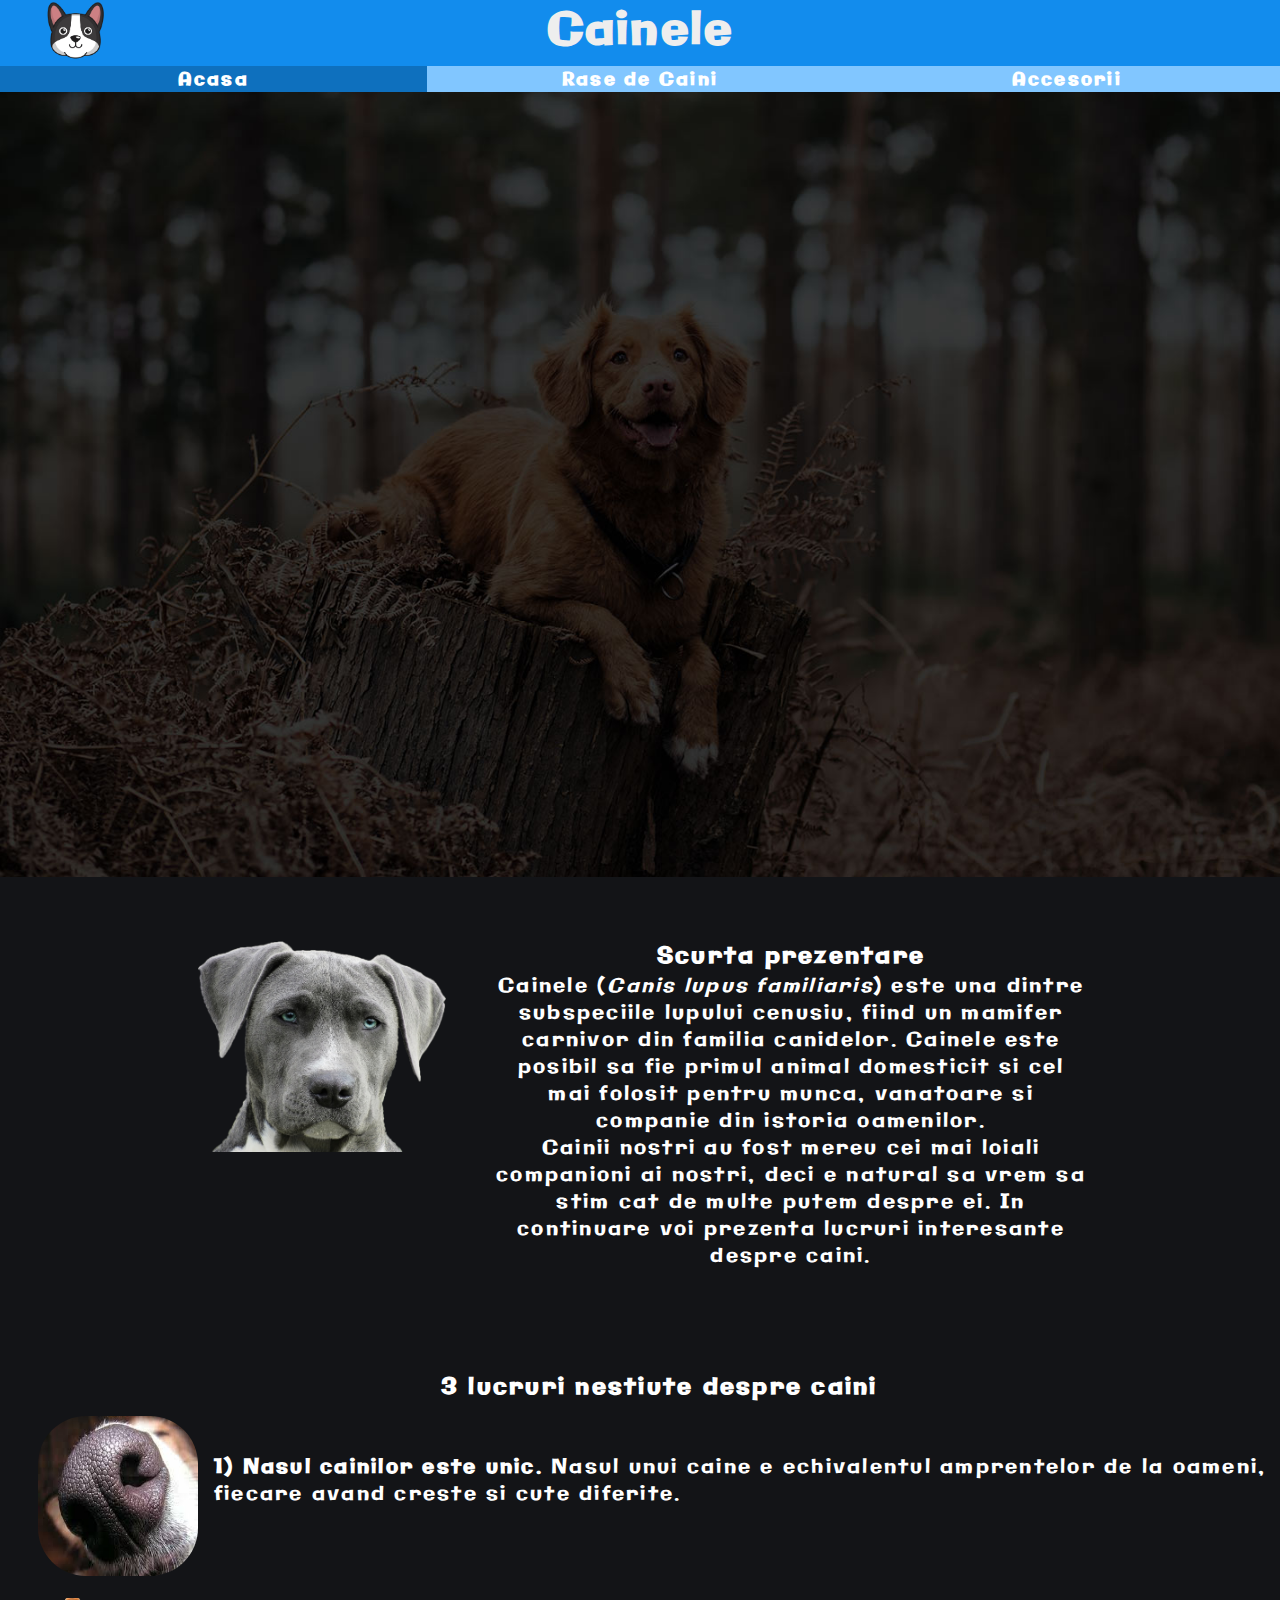
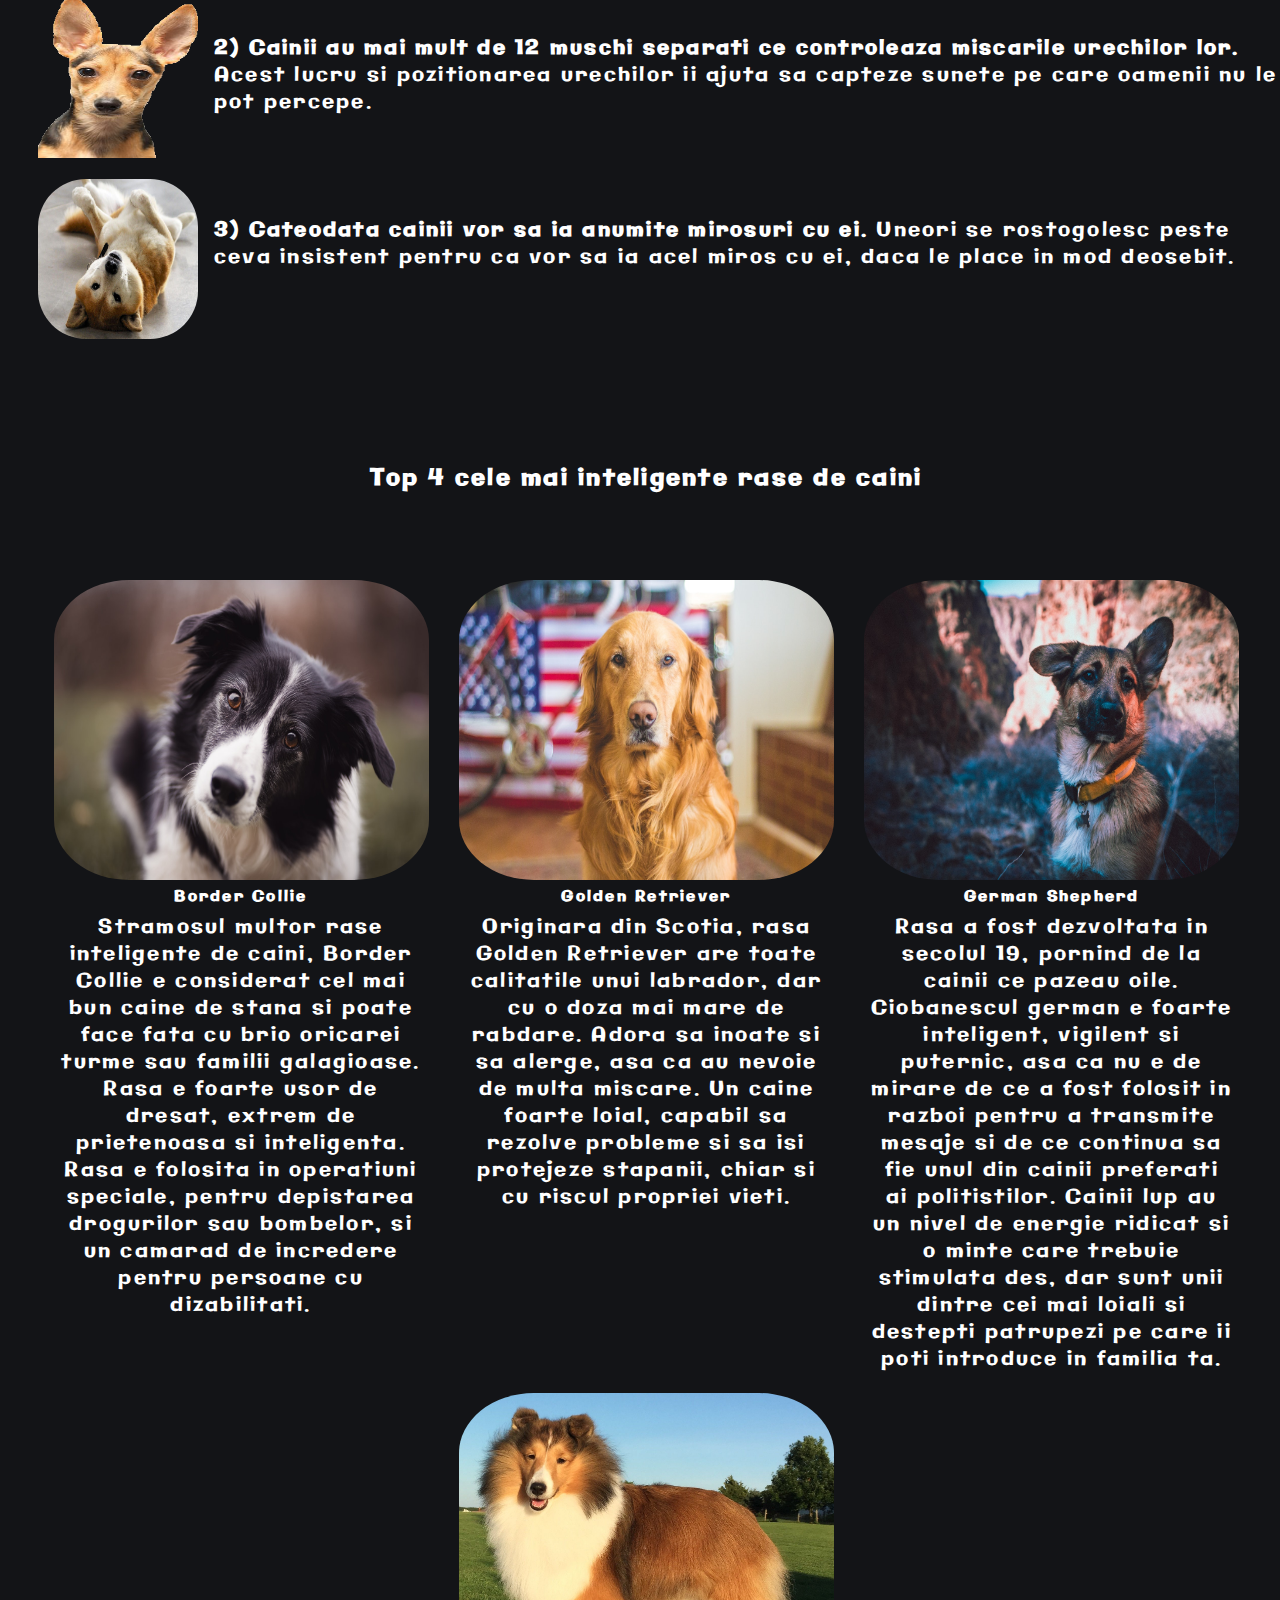
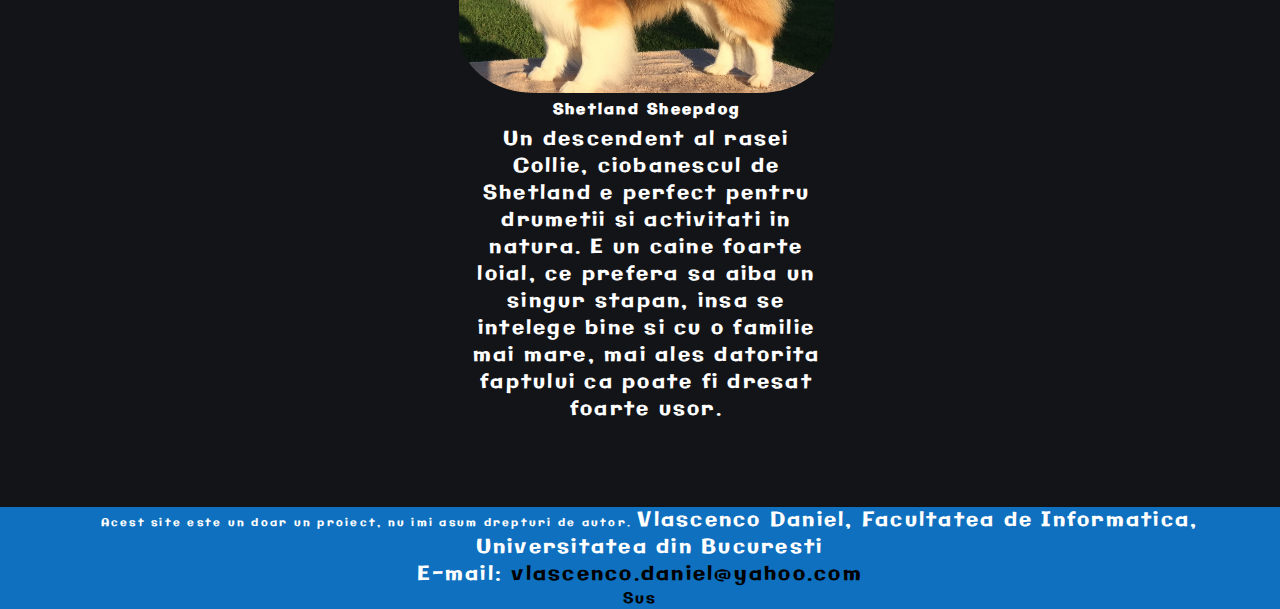
==== commit 48225bff: "responsive istoric and adjustments" ====
--- a/index.html
+++ b/index.html
@@ -50,7 +50,7 @@
                 <p>Cainele (<i>Canis lupus familiaris</i>) este una dintre subspeciile lupului cenusiu, fiind un mamifer carnivor din familia canidelor. Cainele este posibil sa fie primul animal domesticit si cel mai folosit pentru munca, vanatoare si companie din istoria oamenilor.</p>
                 <p>Cainii nostri au fost mereu cei mai loiali companioni ai nostri, deci e natural sa vrem sa stim cat de multe putem despre ei. In continuare voi prezenta lucruri interesante despre caini.</p>
                 <figure>
-                    <img src="img/index2.png" alt="index 2"/>
+                    <img src="img/index2.png" alt="index2"/>
                     <figcaption></figcaption>
                 </figure>
             </section>
@@ -106,9 +106,9 @@
             <p><small>Acest site este un doar un proiect, nu imi asum drepturi de autor. </small> Vlascenco Daniel, Facultatea de Informatica, Universitatea din Bucuresti</p>
             <ul>
                 <li>
-                    E-mail: <a href="mailto:vlascenco.daniel@yahoo.com">vlascenco.daniel@yahoo.com</a>
+                    <p>E-mail: <a href="mailto:vlascenco.daniel@yahoo.com">vlascenco.daniel@yahoo.com</a></p>
+                    <a href="#" rel="">Sus</a>
                 </li>
-                <a href="#" rel="">Sus</a>
             </ul>
         </footer>
     </body>
--- a/style.css
+++ b/style.css
@@ -10,7 +10,6 @@
     background-color: #131417;
     color: white;
     letter-spacing: 0.15rem;
-    margin-top: 7%;
 }
 
 p>small
@@ -23,13 +22,19 @@
     font-weight: 900;
 }
 
+html
+{
+    font-size: 15px;
+}
+
 /* Menu -----------------------------------------------------------------*/
-h1
+nav h1
 {
     background-color: #128ced;
     text-align: center;
     color: #EEEEEE;
-    position: fixed;
+    position: absolute;
+    top: 0;
     width: 100%;
 }
 
@@ -100,6 +105,48 @@
 }
 /* Menu -----------------------------------------------------------------*/
 
+/* Body -----------------------------------------------------------------*/
+#first_section
+{
+    justify-content: center;
+    flex-direction: column;
+    background-repeat: no-repeat;
+    background-position: center;
+    display: flex;
+    background-size: cover;
+}
+
+#first_section>h2
+{
+    display: none;
+}
+
+p.joke
+{
+    transform: translateX(-600px);
+    animation: 1s slideIn ease-in-out forwards 1s;
+    color:white;
+    font-weight: 500;
+    line-height: 150%;
+    opacity: 0;
+    text-align: center;
+}
+
+p.joke:nth-child(3)
+{
+    animation-delay: 3s;
+}
+
+@keyframes slideIn
+{
+    100%
+    {
+      transform: translateX(0px);
+      opacity: 1;
+    }
+}
+/* Body -----------------------------------------------------------------*/
+
 /* Footer -----------------------------------------------------------------*/
 footer
 {
@@ -107,15 +154,14 @@
     width: 100%;
     background-color: #0e70be;
     text-align: center;
-
 }
 
 footer>p
 {
-    padding-left: 3%;
-}
-
-footer>ul
+    padding-left: 1.5%;
+}
+
+footer>ul>li
 {
     justify-content: center;
     flex-direction: column;
@@ -139,7 +185,7 @@
 {
     html
     {
-        font-size: 10px;
+        font-size: 16px;
     }
     h1
     {
@@ -151,6 +197,22 @@
         font-size: 1rem;
     }
 
+    /* First Section -----------------------------------------------------------------*/
+    #first_section
+    {
+        height: 96.5vh;
+    }
+
+    p.joke
+    {
+        font-size: 200%;
+    }
+
+    main
+    {
+        margin-top: 9%;
+    }
+    /* First Section -----------------------------------------------------------------*/
     /* Menu -----------------------------------------------------------------*/
     ul.menu>li, ul.submenu>li
     {
@@ -185,6 +247,27 @@
         font-size: 1.3rem;
     }
 
+    main
+    {
+        margin-top: 15%;
+    }
+
+    /* First Section -----------------------------------------------------------------*/
+    #first_section
+    {
+        height: 95vh;
+    }
+
+    p.joke
+    {
+        font-size: 200%;
+    }
+
+    main
+    {
+        margin-top: 7.5%;
+    }
+    /* First Section -----------------------------------------------------------------*/
     /* Menu -----------------------------------------------------------------*/
     ul.menu>li, ul.submenu>li
     {
@@ -219,6 +302,23 @@
         font-size: 1.3rem;
     }
 
+    main
+    {
+        margin-top: 4.5%;
+    }
+
+    /* First Section -----------------------------------------------------------------*/
+    #first_section
+    {
+        height: 91vh;
+    }
+
+    p.joke
+    {
+        font-size: 250%;
+    }
+    /* First Section -----------------------------------------------------------------*/
+
     /* Menu -----------------------------------------------------------------*/
     ul.menu>li, ul.submenu>li
     {
--- a/index.css
+++ b/index.css
@@ -1,43 +1,7 @@
 /* First Section -----------------------------------------------------------------*/
 #first_section
 {
-    background-size: cover;
     background-image: url(img/index1.jpg);
-    background-repeat: no-repeat;
-    background-position: center;
-    display: flex;
-    justify-content: center;
-    flex-direction: column;
-}
-
-#first_section>h2
-{
-    display: none;
-}
-
-p.joke
-{
-    transform: translateX(-600px);
-    animation: 1s slideIn ease-in-out forwards 1s;
-    color:white;
-    font-weight: 500;
-    line-height: 150%;
-    opacity: 0;
-    text-align: center;
-}
-
-p.joke:nth-child(3)
-{
-    animation-delay: 3s;
-}
-
-@keyframes slideIn
-{
-    100%
-    {
-      transform: translateX(0px);
-      opacity: 1;
-    }
 }
 /* First Section -----------------------------------------------------------------*/
 
@@ -108,23 +72,6 @@
 
 @media screen and (max-width: 840px)
 {
-    body
-    {
-        margin-top: 8%;
-    }
-
-    /* First Section -----------------------------------------------------------------*/
-    #first_section
-    {
-        height: 96.5vh;
-    }
-
-    p.joke
-    {
-        font-size: 200%;
-    }
-    /* First Section -----------------------------------------------------------------*/
-
     /* Second Section -----------------------------------------------------------------*/
     section#second_section
     {
@@ -246,23 +193,6 @@
 
 @media screen and (max-width: 1250px) and (min-width: 840px)
 {
-    body
-    {
-        margin-top: 8%;
-    }
-
-    /* First Section -----------------------------------------------------------------*/
-    #first_section
-    {
-        height: 95vh;
-    }
-
-    p.joke
-    {
-        font-size: 200%;
-    }
-    /* First Section -----------------------------------------------------------------*/
-
     /* Second Section -----------------------------------------------------------------*/
     section#second_section
     {
@@ -382,23 +312,6 @@
 
 @media screen and (min-width: 1250px)
 {
-    body
-    {
-        margin-top: 5%;
-    }
-    
-    /* First Section -----------------------------------------------------------------*/
-    #first_section
-    {
-        height: 93vh;
-    }
-
-    p.joke
-    {
-        font-size: 250%;
-    }
-    /* First Section -----------------------------------------------------------------*/
-
     /* Second Section -----------------------------------------------------------------*/
     section#second_section
     {
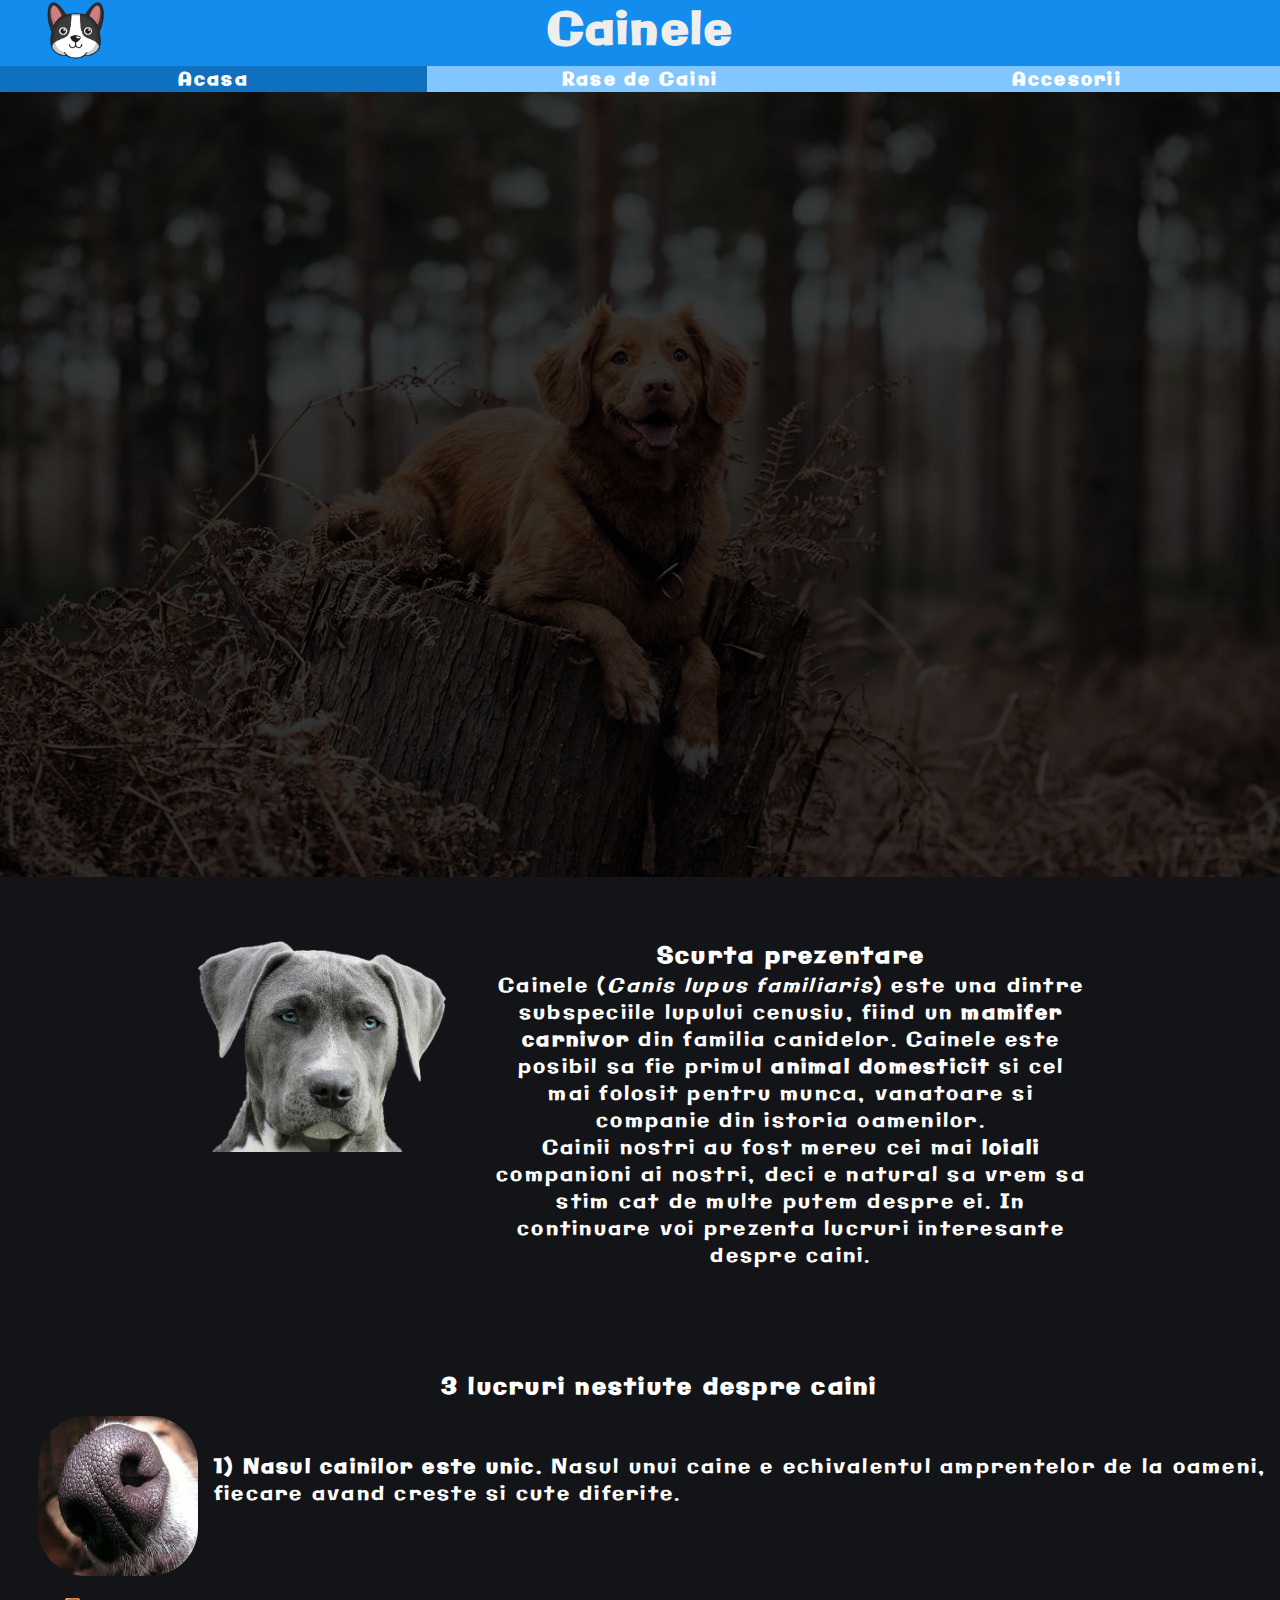
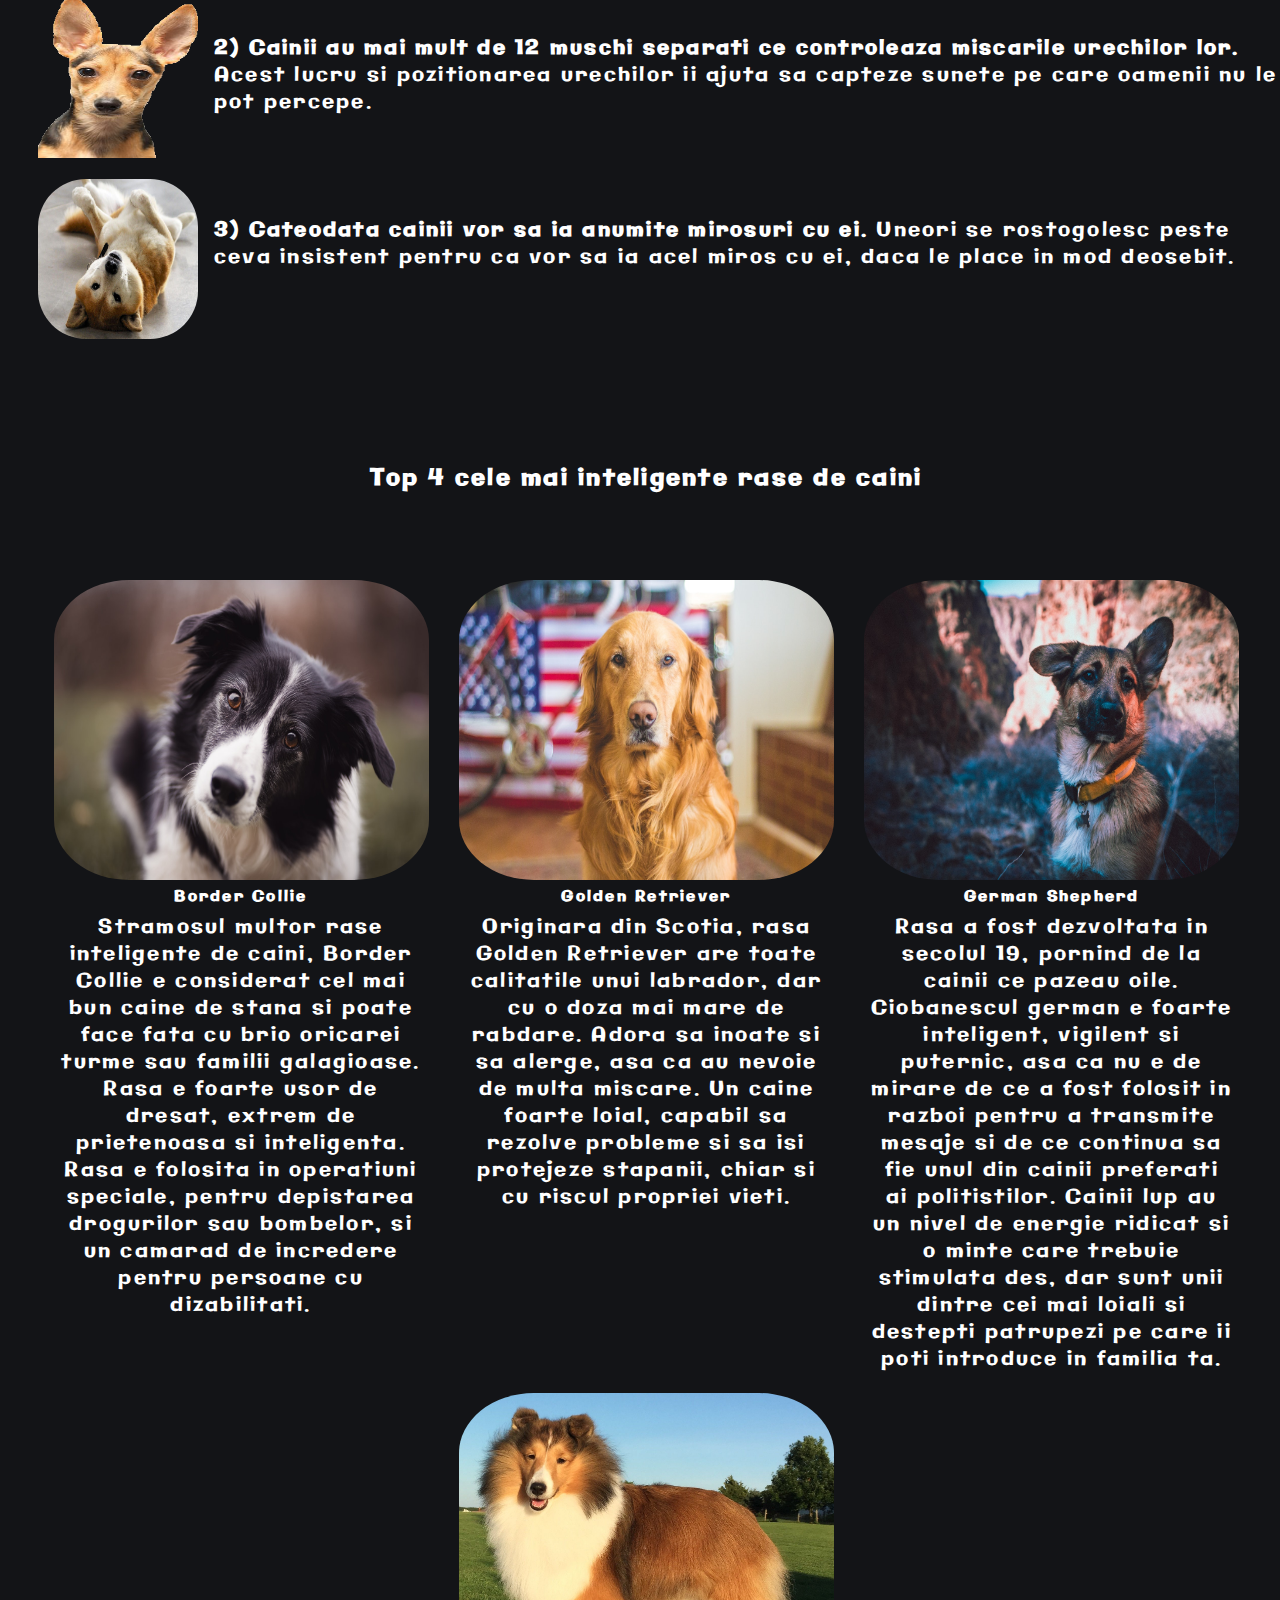
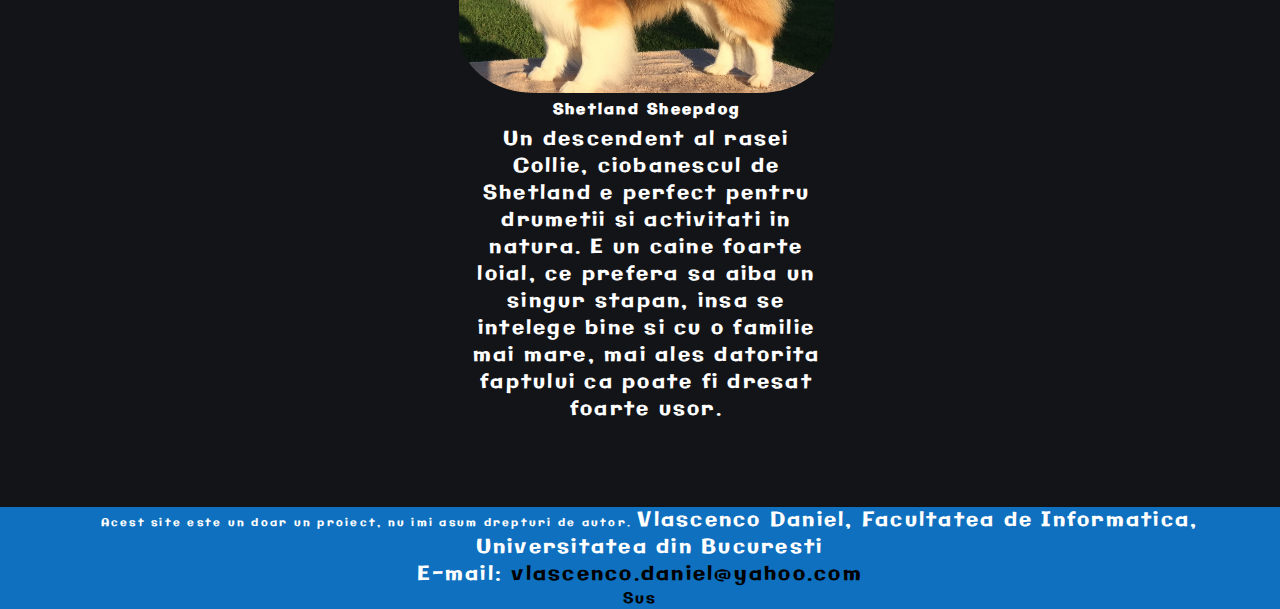
==== commit 963dfbe8: "animated gallery + adjustments" ====
--- a/index.html
+++ b/index.html
@@ -5,10 +5,11 @@
         <meta charset = "utf-8">
         <meta name = "viewport" content = "width=device-width, initial-scale = 1.0">
         <meta name="description" content="Site despre caini">
-        <meta name="keywords" content="Caine, animal domestic, cel mai bun prieten al omului">
+        <meta name="keywords" content="Caine, animal domestic, mamifer carnivor, loial, lucruri despre caini, mirosuri, rase de caini">
         <meta name="author" content="Vlascenco Daniel Marian">
-        <link rel="stylesheet" type="text/css" href="style.css" />
-        <link rel="stylesheet" type="text/css" href="index.css" />
+        <link rel="shortcut icon" type="image/gif" href="img/favicon.gif"/>
+        <link rel="stylesheet" type="text/css" href="css/style.css" />
+        <link rel="stylesheet" type="text/css" href="css/index.css" />
         <link href="https://fonts.googleapis.com/css2?family=Galindo&display=swap" rel="stylesheet">
     </head>
     <body>
@@ -47,8 +48,8 @@
             </section>
             <section id="second_section">
                 <h2>Scurta prezentare</h2>
-                <p>Cainele (<i>Canis lupus familiaris</i>) este una dintre subspeciile lupului cenusiu, fiind un mamifer carnivor din familia canidelor. Cainele este posibil sa fie primul animal domesticit si cel mai folosit pentru munca, vanatoare si companie din istoria oamenilor.</p>
-                <p>Cainii nostri au fost mereu cei mai loiali companioni ai nostri, deci e natural sa vrem sa stim cat de multe putem despre ei. In continuare voi prezenta lucruri interesante despre caini.</p>
+                <p>Cainele (<i>Canis lupus familiaris</i>) este una dintre subspeciile lupului cenusiu, fiind un <b>mamifer carnivor</b> din familia canidelor. Cainele este posibil sa fie primul <b>animal domesticit</b> si cel mai folosit pentru munca, vanatoare si companie din istoria oamenilor.</p>
+                <p>Cainii nostri au fost mereu cei mai <b>loiali</b> companioni ai nostri, deci e natural sa vrem sa stim cat de multe putem despre ei. In continuare voi prezenta lucruri interesante despre caini.</p>
                 <figure>
                     <img src="img/index2.png" alt="index2"/>
                     <figcaption></figcaption>
@@ -57,21 +58,21 @@
             <section id="third_section">
                 <h2>3 lucruri nestiute despre caini</h2>
                 <div class="third_flex">
-                    <p><b>1) Nasul cainilor este unic. </b>Nasul unui caine e echivalentul amprentelor de la oameni, fiecare avand creste si cute diferite.<br></p>
+                    <p><strong>1) Nasul cainilor este unic. </strong>Nasul unui caine e echivalentul amprentelor de la oameni, fiecare avand creste si cute diferite.<br></p>
                     <figure>
                         <img src="img/index3.jpg" alt="index3" height="160" width="160">
                         <figcaption></figcaption>
                     </figure>
                 </div>
                 <div class="third_flex">
-                    <p><b>2) Cainii au mai mult de 12 muschi separati ce controleaza miscarile urechilor lor.</b> Acest lucru si pozitionarea urechilor ii ajuta sa capteze sunete pe care oamenii nu le pot percepe.<br></p>
+                    <p><strong>2) Cainii au mai mult de 12 muschi separati ce controleaza miscarile urechilor lor.</strong> Acest lucru si pozitionarea urechilor ii ajuta sa capteze sunete pe care oamenii nu le pot percepe.<br></p>
                     <figure>
                         <img src="img/index4.png" alt="index4" height="160" width="160">
                         <figcaption></figcaption>
                     </figure>
                 </div>
                 <div class="third_flex">
-                    <p><b>3) Cateodata cainii vor sa ia anumite mirosuri cu ei.</b> Uneori se rostogolesc peste ceva insistent pentru ca vor sa ia acel miros cu ei, daca le place in mod deosebit.<br></p>
+                    <p><strong>3) Cateodata cainii vor sa ia anumite mirosuri cu ei.</strong> Uneori se rostogolesc peste ceva insistent pentru ca vor sa ia acel miros cu ei, daca le place in mod deosebit.<br></p>
                     <figure>
                         <img src="img/index5.jpg" alt="index5" height="160" width="160">
                         <figcaption></figcaption>
--- a/css/style.css
+++ b/css/style.css
@@ -0,0 +1,342 @@
+*
+{
+    margin: 0;
+    padding: 0;
+    font-family: 'Galindo', cursive;
+}
+
+body
+{
+    background-color: #131417;
+    color: white;
+    letter-spacing: 0.15rem;
+}
+
+p>small
+{
+    font-size: 0.7rem;
+}
+
+b
+{
+    font-weight: 900;
+}
+
+html
+{
+    font-size: 15px;
+}
+
+/* Menu -----------------------------------------------------------------*/
+nav h1
+{
+    background-color: #128ced;
+    text-align: center;
+    color: #EEEEEE;
+    position: absolute;
+    top: 0;
+    width: 100%;
+}
+
+#logo
+{
+    position: relative;
+}
+
+nav
+{
+    z-index: 100;
+    top: 0;
+    position: fixed;
+    width: 100%;
+    background-color: #128ced;
+}
+
+ul.menu>li, ul.submenu>li
+{
+    display: block;
+    font-weight: bold;
+    text-align: center;		
+    list-style-type: none;
+    overflow: hidden;
+    background-color: #81c6ff;
+    height: 1.7rem;
+}
+
+ul.menu>li
+{
+    float: left;
+    width: 33.333333%;
+}
+
+ul.submenu>li
+{
+    width: 100%;
+}
+
+ul.menu>li>a, ul.submenu>li>a
+{
+    display: block;
+    height:	100%;
+    text-decoration: none;
+    color: white;
+}
+
+ul.menu>li>ul.submenu
+{
+    position: relative;
+    background-color: #128ced;
+    top: 0;
+}
+
+#active
+{
+    background: #0e70be;
+}
+
+ul.menu>li>a:hover, ul.submenu>li>a:hover
+{
+    background: rgb(30, 189, 238);
+}
+
+ul.menu>li:hover
+{
+    overflow: visible;
+}
+/* Menu -----------------------------------------------------------------*/
+
+/* Body -----------------------------------------------------------------*/
+#first_section
+{
+    justify-content: center;
+    flex-direction: column;
+    background-repeat: no-repeat;
+    background-position: center;
+    display: flex;
+    background-size: cover;
+}
+
+#first_section>h2
+{
+    display: none;
+}
+
+p.joke
+{
+    transform: translateX(-600px);
+    animation: 1s slideIn ease-in-out forwards 1s;
+    color:white;
+    font-weight: 500;
+    line-height: 150%;
+    opacity: 0;
+    text-align: center;
+}
+
+p.joke:nth-child(3)
+{
+    animation-delay: 3s;
+}
+
+@keyframes slideIn
+{
+    100%
+    {
+      transform: translateX(0px);
+      opacity: 1;
+    }
+}
+/* Body -----------------------------------------------------------------*/
+
+/* Footer -----------------------------------------------------------------*/
+footer
+{
+    font-family: Arial, Helvetica, sans-serif;
+    width: 100%;
+    background-color: #0e70be;
+    text-align: center;
+}
+
+footer>p
+{
+    padding-left: 1.5%;
+}
+
+footer>ul>li
+{
+    justify-content: center;
+    flex-direction: column;
+    display: flex;
+    list-style-type: none;
+}
+
+footer ul li a, footer ul>a
+{
+    color: black;
+    text-decoration: none;
+}
+
+footer ul li a:hover, footer ul>a:hover
+{
+    color: red;
+}
+/* Footer -----------------------------------------------------------------*/
+
+@media screen and (max-width: 840px)
+{
+    html
+    {
+        font-size: 16px;
+    }
+    h1
+    {
+        font-size: 2rem;
+    }
+
+    p
+    {
+        font-size: 1rem;
+    }
+
+    /* First Section -----------------------------------------------------------------*/
+    #first_section
+    {
+        height: 96.5vh;
+    }
+
+    p.joke
+    {
+        font-size: 200%;
+    }
+
+    main
+    {
+        margin-top: 9%;
+    }
+    /* First Section -----------------------------------------------------------------*/
+    /* Menu -----------------------------------------------------------------*/
+    ul.menu>li, ul.submenu>li
+    {
+        font-size: 0.6rem;
+    }
+
+    ul.menu>li>a, ul.submenu>li>a
+    {
+        line-height: 3em;
+    }
+    /* Menu -----------------------------------------------------------------*/
+
+    /* Logo -----------------------------------------------------------------*/
+    #logo
+    {
+        margin-left: 2.5rem;
+        height: 2.5rem;
+        width: 2.5rem;
+    }
+    /* Logo -----------------------------------------------------------------*/
+}
+
+@media screen and (max-width: 1250px) and (min-width: 840px)
+{
+    h1
+    {
+        font-size: 3.01rem;
+    }
+
+    p
+    {
+        font-size: 1.3rem;
+    }
+
+    main
+    {
+        margin-top: 15%;
+    }
+
+    /* First Section -----------------------------------------------------------------*/
+    #first_section
+    {
+        height: 95vh;
+    }
+
+    p.joke
+    {
+        font-size: 200%;
+    }
+
+    main
+    {
+        margin-top: 7.5%;
+    }
+    /* First Section -----------------------------------------------------------------*/
+    /* Menu -----------------------------------------------------------------*/
+    ul.menu>li, ul.submenu>li
+    {
+        font-size: 1.2rem;
+    }
+
+    ul.menu>li>a, ul.submenu>li>a
+    {
+        line-height: 1.65em;
+    }
+    /* Menu -----------------------------------------------------------------*/
+
+    /* Logo -----------------------------------------------------------------*/
+    #logo
+    {
+        height: 4rem;
+        width: 4rem;
+        margin-left: 3rem;
+    }
+    /* Logo -----------------------------------------------------------------*/
+}
+
+@media screen and (min-width: 1250px)
+{
+    h1
+    {
+        font-size: 3.01rem;
+    }
+
+    p
+    {
+        font-size: 1.3rem;
+    }
+
+    main
+    {
+        margin-top: 4.5%;
+    }
+
+    /* First Section -----------------------------------------------------------------*/
+    #first_section
+    {
+        height: 91vh;
+    }
+
+    p.joke
+    {
+        font-size: 250%;
+    }
+    /* First Section -----------------------------------------------------------------*/
+
+    /* Menu -----------------------------------------------------------------*/
+    ul.menu>li, ul.submenu>li
+    {
+        font-size: 1.2rem;
+    }
+
+    ul.menu>li>a, ul.submenu>li>a
+    {
+        line-height: 1.65em;
+    }
+    /* Menu -----------------------------------------------------------------*/
+
+    /* Logo -----------------------------------------------------------------*/
+    #logo
+    {
+        margin-left: 3rem;
+        height: 4rem;
+        width: 4rem;
+    }
+    /* Logo -----------------------------------------------------------------*/
+}--- a/css/index.css
+++ b/css/index.css
@@ -0,0 +1,433 @@
+/* First Section -----------------------------------------------------------------*/
+#first_section
+{
+    background-image: url(../img/index1.jpg);
+}
+/* First Section -----------------------------------------------------------------*/
+
+/* Second Section -----------------------------------------------------------------*/
+section#second_section
+{
+    display: grid;
+    margin-top: 5%;
+    text-align: center;
+}
+/* Second Section -----------------------------------------------------------------*/
+
+/* Third Section -----------------------------------------------------------------*/
+section#third_section
+{
+    margin-left: 3%;
+    margin-top: 8%;
+    display: flex;
+    flex-direction: row;
+    flex-wrap: wrap;
+}
+
+section#third_section>h2
+{
+    width: 100%;
+    text-align: center;
+    margin-bottom: 1%;
+}
+
+div.third_flex
+{
+    display: flex;
+    margin-bottom: 1.25%;
+}
+
+div.third_flex p
+{
+    padding-top: 3%;
+    padding-left: 1.25%;
+}
+
+div.third_flex figure img
+{
+    border-radius: 30%;
+}
+
+div.third_flex:nth-child(3) figure img
+{
+    border-radius: 0;
+}
+/* Third Section -----------------------------------------------------------------*/
+
+/* Fourth Section -----------------------------------------------------------------*/
+section#fourthsection>figure
+{
+    text-align: center;
+    font-weight: bold;
+    margin-bottom: 1.5%;
+}
+
+section#fourthsection>p
+{
+    padding-left: 5%;
+    text-align: center;
+    padding-right: 5%;
+}
+/* Fourth Section -----------------------------------------------------------------*/
+
+@media screen and (max-width: 840px)
+{
+    /* Second Section -----------------------------------------------------------------*/
+    section#second_section
+    {
+        grid-template-columns: auto;
+        grid-template-rows: auto auto auto auto;
+    }
+
+    section#second_section>figure>img
+    {
+        width: 30%;
+    }
+
+    section#second_section>figure
+    {
+        grid-area: 1 / 1 / span 1 / span 1;
+    }
+
+    section#second_section>h2:nth-child(1)
+    {
+        grid-area: 2 / 1 / span 1 / span 1;
+    }
+
+    section#second_section>p:nth-child(2)
+    {
+        grid-area: 3 / 1 / span 1 / span 1;
+        padding-left: 3%;
+        padding-right: 3%;
+    }
+
+    section#second_section>p:nth-child(3)
+    {
+        grid-area: 4 / 1 / span 1 / span 1;
+        padding-left: 3%;
+        padding-right: 3%;
+    }
+    /* Second Section -----------------------------------------------------------------*/
+
+    /* Third Section -----------------------------------------------------------------*/
+    div.third_flex
+    {
+        flex-direction: column-reverse;
+        margin-bottom: 1.25%;
+        align-items: center;
+        text-align: center;
+    }
+    /* Third Section -----------------------------------------------------------------*/
+
+    /* Fourth Section -----------------------------------------------------------------*/
+    section#fourthsection
+    {
+        display: grid;
+        grid-template-rows: repeat(9, auto);
+        grid-template-columns: auto;
+        padding-left: 3%;
+        padding-right: 2%;
+        margin-bottom: 5%;
+        margin-top: 8%;
+    }
+
+    section#fourthsection>figure>img
+    {
+        border-radius: 20%;
+        width: 15rem;
+        height: 10rem;
+    }
+
+    section#fourthsection>h2:nth-child(1)
+    {
+        text-align: center;
+        grid-area: 1 / 1 / span 1 / span 1;
+        margin-bottom: 7%;
+    }
+
+    section#fourthsection>p:nth-child(2)
+    {
+        grid-area: 3 / 1 / span 1 / span 1;
+        margin-bottom: 5%;
+    }
+
+    section#fourthsection>figure:nth-child(3)
+    {
+        grid-area: 2 / 1 / span 1 / span 1;
+    }
+
+    section#fourthsection>p:nth-child(4)
+    {
+        grid-area: 5 / 1 / span 1 / span 1;
+        margin-bottom: 5%;
+    }
+
+    section#fourthsection>figure:nth-child(5)
+    {
+        grid-area: 4 / 1 / span 1 / span 1;
+    }
+
+    section#fourthsection>p:nth-child(6)
+    {
+        grid-area: 7 / 1 / span 1 / span 1;
+        margin-bottom: 5%;
+    }
+
+    section#fourthsection>figure:nth-child(7)
+    {
+        grid-area: 6 / 1 / span 1 / span 1;
+    }
+
+    section#fourthsection>p:nth-child(8)
+    {
+        grid-area: 9 / 1 / span 1 / span 1;
+        margin-bottom: 5%;
+    }
+
+    section#fourthsection>figure:nth-child(9)
+    {
+        grid-area: 8 / 1 / span 1 / span 1;
+    }
+    /* Fourth Section -----------------------------------------------------------------*/
+}
+
+@media screen and (max-width: 1250px) and (min-width: 840px)
+{
+    /* Second Section -----------------------------------------------------------------*/
+    section#second_section
+    {
+        grid-template-columns: auto;
+        grid-template-rows: auto auto auto auto;
+    }
+
+    section#second_section>figure>img
+    {
+        width: 30%;
+    }
+
+    section#second_section>figure
+    {
+        grid-area: 1 / 1 / span 1 / span 1;
+    }
+
+    section#second_section>h2:nth-child(1)
+    {
+        grid-area: 2 / 1 / span 1 / span 1;
+    }
+
+    section#second_section>p:nth-child(2)
+    {
+        grid-area: 3 / 1 / span 1 / span 1;
+        padding-left: 3%;
+        padding-right: 3%;
+    }
+
+    section#second_section>p:nth-child(3)
+    {
+        grid-area: 4 / 1 / span 1 / span 1;
+        padding-left: 3%;
+        padding-right: 3%;
+    }
+    /* Second Section -----------------------------------------------------------------*/
+    
+    /* Third Section -----------------------------------------------------------------*/
+    div.third_flex
+    {
+        flex-direction: row-reverse;
+        margin-bottom: 1.25%;
+    }
+    /* Third Section -----------------------------------------------------------------*/
+
+    /* Fourth Section -----------------------------------------------------------------*/
+    section#fourthsection
+    {
+        display: grid;
+        grid-template-rows: auto auto auto auto auto;
+        grid-template-columns: auto auto;
+        padding-left: 3%;
+        padding-right: 2%;
+        margin-bottom: 5%;
+        margin-top: 8%;
+    }
+
+    section#fourthsection>figure>img
+    {
+        border-radius: 20%;
+        width: 25rem;
+        height: 20rem;
+    }
+
+    section#fourthsection>h2:nth-child(1)
+    {
+        text-align: center;
+        grid-area: 1 / 1 / span 1 / span 2;
+        margin-bottom: 7%;
+    }
+
+    section#fourthsection>p:nth-child(2)
+    {
+        margin-bottom: 5%;
+        grid-area: 3 / 1 / span 1 / span 1;
+    }
+
+    section#fourthsection>figure:nth-child(3)
+    {
+        grid-area: 2 / 1 / span 1 / span 1;
+    }
+
+    section#fourthsection>p:nth-child(4)
+    {
+        margin-bottom: 5%;
+        grid-area: 3 / 2 / span 1 / span 1;
+    }
+
+    section#fourthsection>figure:nth-child(5)
+    {
+        grid-area: 2 / 2 / span 1 / span 1;
+    }
+
+    section#fourthsection>p:nth-child(6)
+    {
+        margin-bottom: 5%;
+        grid-area: 5 / 1 / span 1 / span 1;
+    }
+
+    section#fourthsection>figure:nth-child(7)
+    {
+        grid-area: 4 / 1 / span 1 / span 1;
+    }
+
+    section#fourthsection>p:nth-child(8)
+    {
+        grid-area: 5 / 2 / span 1 / span 1;
+        margin-bottom: 5%;
+    }
+
+    section#fourthsection>figure:nth-child(9)
+    {
+        grid-area: 4 / 2 / span 1 / span 1;
+    }
+    /* Fourth Section -----------------------------------------------------------------*/
+}
+
+@media screen and (min-width: 1250px)
+{
+    /* Second Section -----------------------------------------------------------------*/
+    section#second_section
+    {
+        grid-template-columns: auto auto;
+        grid-template-rows: auto auto auto;
+        margin-right: 10%;
+    }
+
+    section#second_section>figure>img
+    {
+        width: 50%;
+        padding-right: 10%;
+        float: right;
+    }
+
+    section#second_section>figure
+    {
+        grid-area: 1 / 1 / span 3 / span 1;
+        float: right;
+    }
+
+    section#second_section>h2:nth-child(1)
+    {
+        grid-area: 1 / 2 / span 1 / span 1;
+        padding-right: 10%;
+    }
+
+    section#second_section>p:nth-child(2)
+    {
+        grid-area: 2 / 2 / span 1 / span 1;
+        padding-right: 10%;
+    }
+
+    section#second_section>p:nth-child(3)
+    {
+        grid-area: 3 / 2 / span 1 / span 1;
+        padding-right: 10%;
+    }
+    /* Second Section -----------------------------------------------------------------*/
+
+    /* Third Section -----------------------------------------------------------------*/
+    div.third_flex
+    {
+        flex-direction: row-reverse;
+        margin-bottom: 1.25%;
+    }
+    /* Third Section -----------------------------------------------------------------*/
+
+    /* Fourth Section -----------------------------------------------------------------*/
+    section#fourthsection
+    {
+        display: grid;
+        grid-template-rows: auto auto auto auto auto;
+        grid-template-columns: auto auto auto;
+        padding-left: 3%;
+        padding-right: 2%;
+        margin-bottom: 5%;
+        margin-top: 8%;
+    }
+
+    section#fourthsection>figure>img
+    {
+        border-radius: 20%;
+        width: 25rem;
+        height: 20rem;
+    }
+
+    section#fourthsection>h2:nth-child(1)
+    {
+        text-align: center;
+        grid-area: 1 / 1 / span 1 / span 3;
+        margin-bottom: 7%;
+    }
+
+    section#fourthsection>p:nth-child(2)
+    {
+        grid-area: 3 / 1 / span 1 / span 1;
+        margin-bottom: 5%;
+    }
+
+    section#fourthsection>figure:nth-child(3)
+    {
+        grid-area: 2 / 1 / span 1 / span 1;
+    }
+
+    section#fourthsection>p:nth-child(4)
+    {
+        grid-area: 3 / 2 / span 1 / span 1;
+        margin-bottom: 5%;
+    }
+
+    section#fourthsection>figure:nth-child(5)
+    {
+        grid-area: 2 / 2 / span 1 / span 1;
+    }
+
+    section#fourthsection>p:nth-child(6)
+    {
+        grid-area: 3 / 3 / span 1 / span 1;
+        margin-bottom: 5%;
+    }
+
+    section#fourthsection>figure:nth-child(7)
+    {
+        grid-area: 2 / 3 / span 1 / span 1;
+    }
+
+    section#fourthsection>p:nth-child(8)
+    {
+        grid-area: 5 / 2 / span 1 / span 1;
+        margin-bottom: 5%;
+    }
+
+    section#fourthsection>figure:nth-child(9)
+    {
+        grid-area: 4 / 2 / span 1 / span 1;
+    }
+    /* Fourth Section -----------------------------------------------------------------*/
+}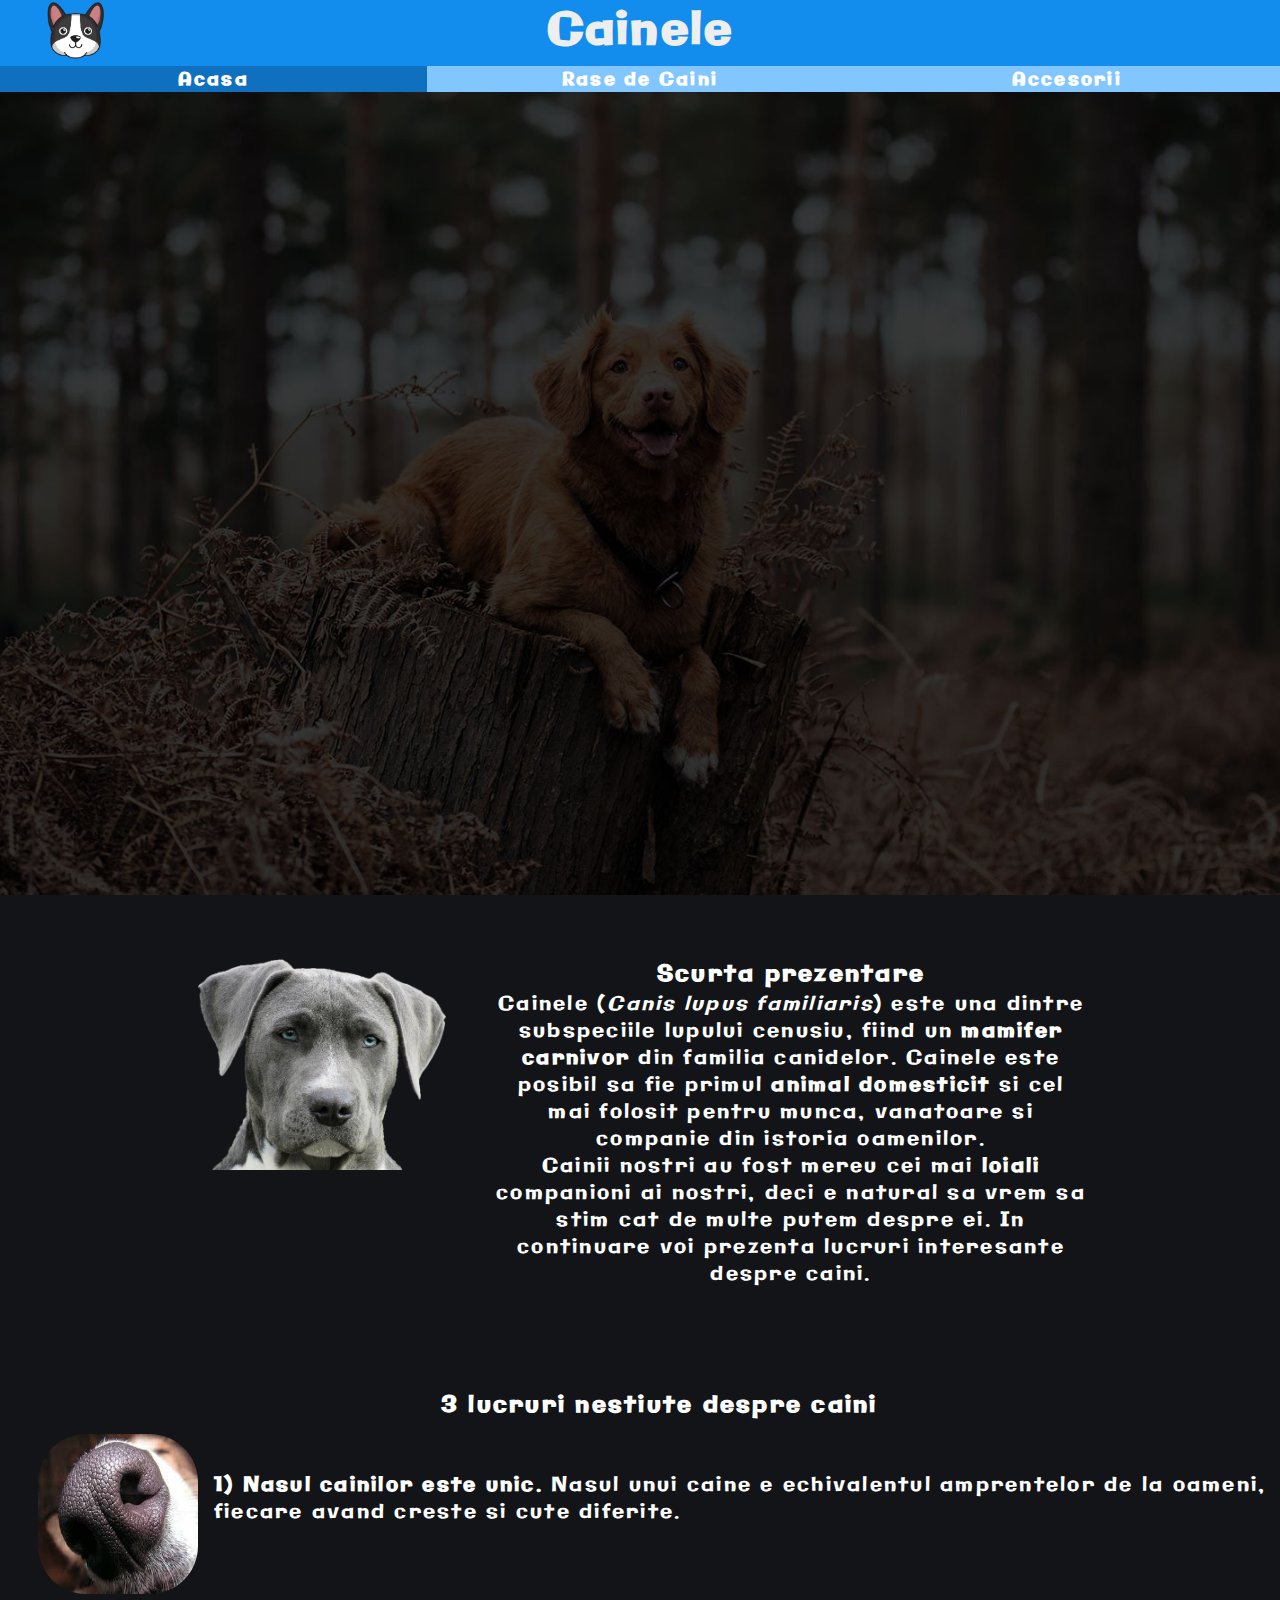
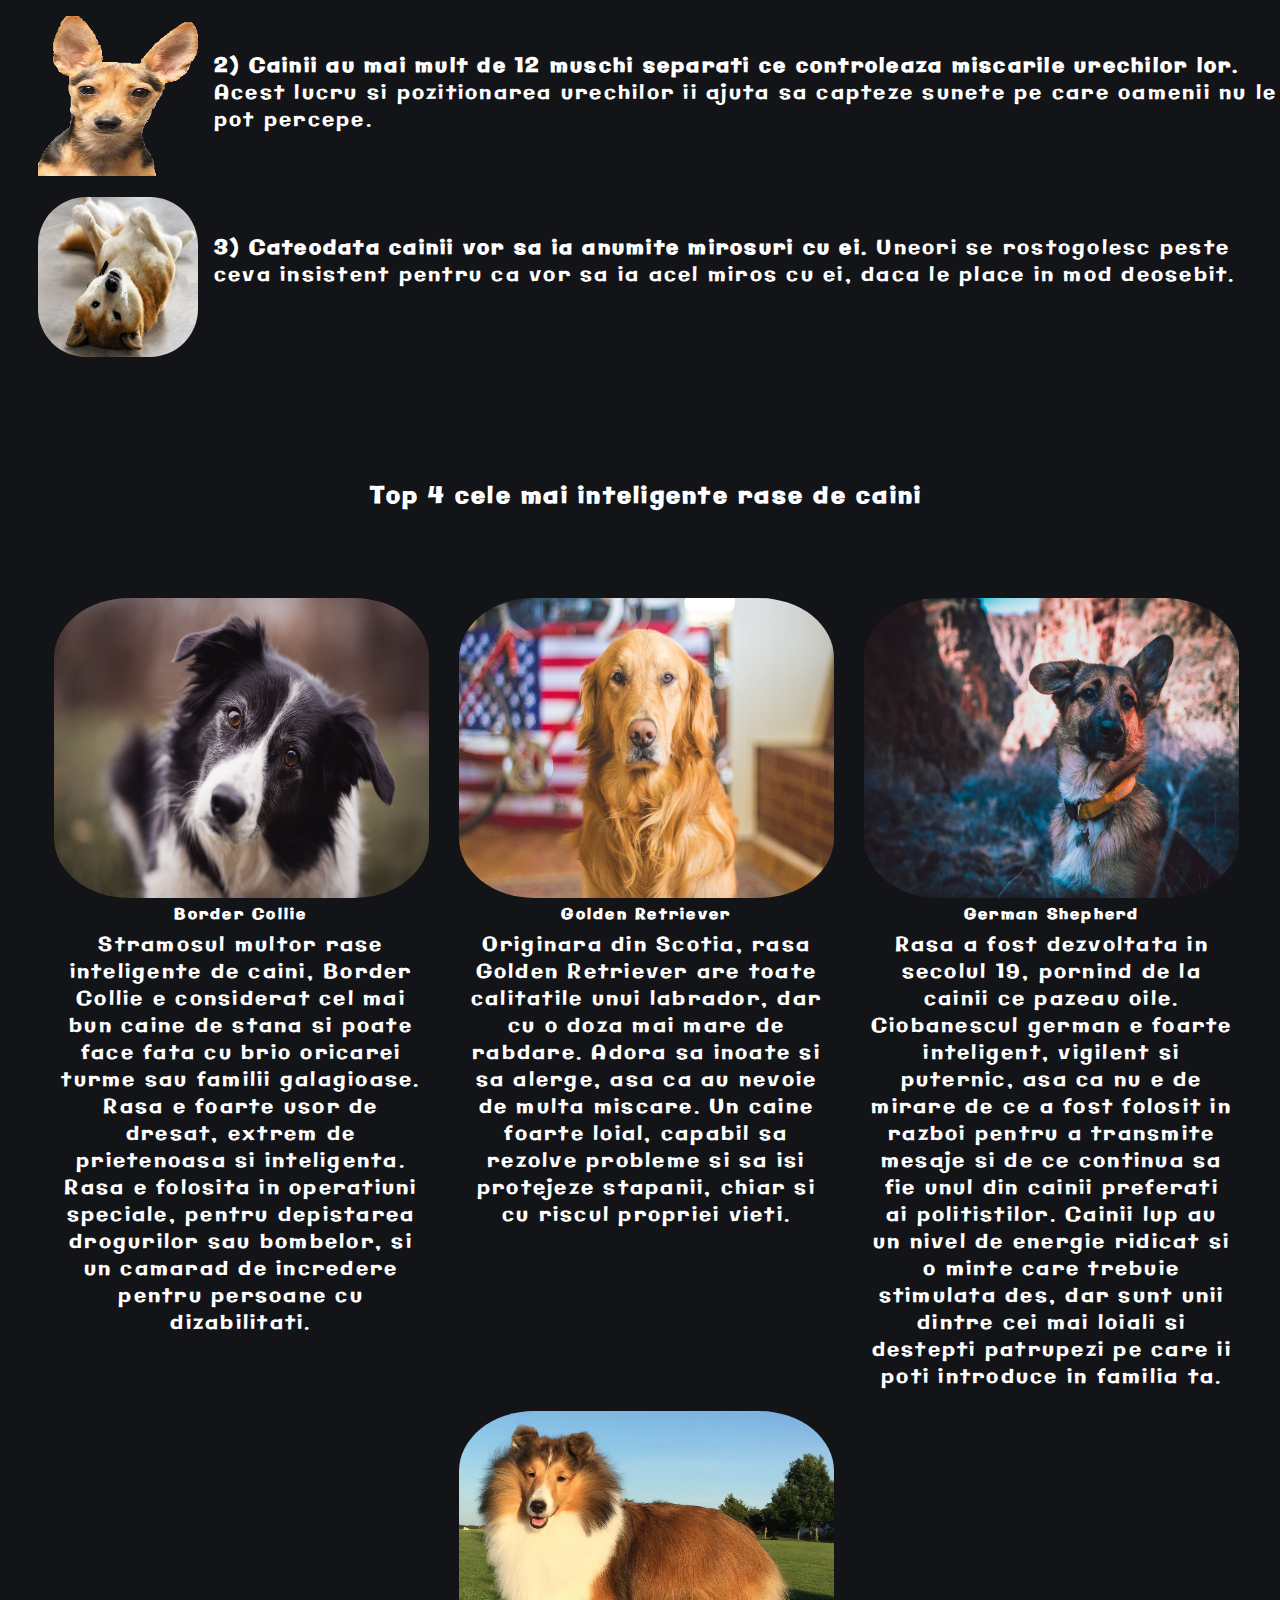
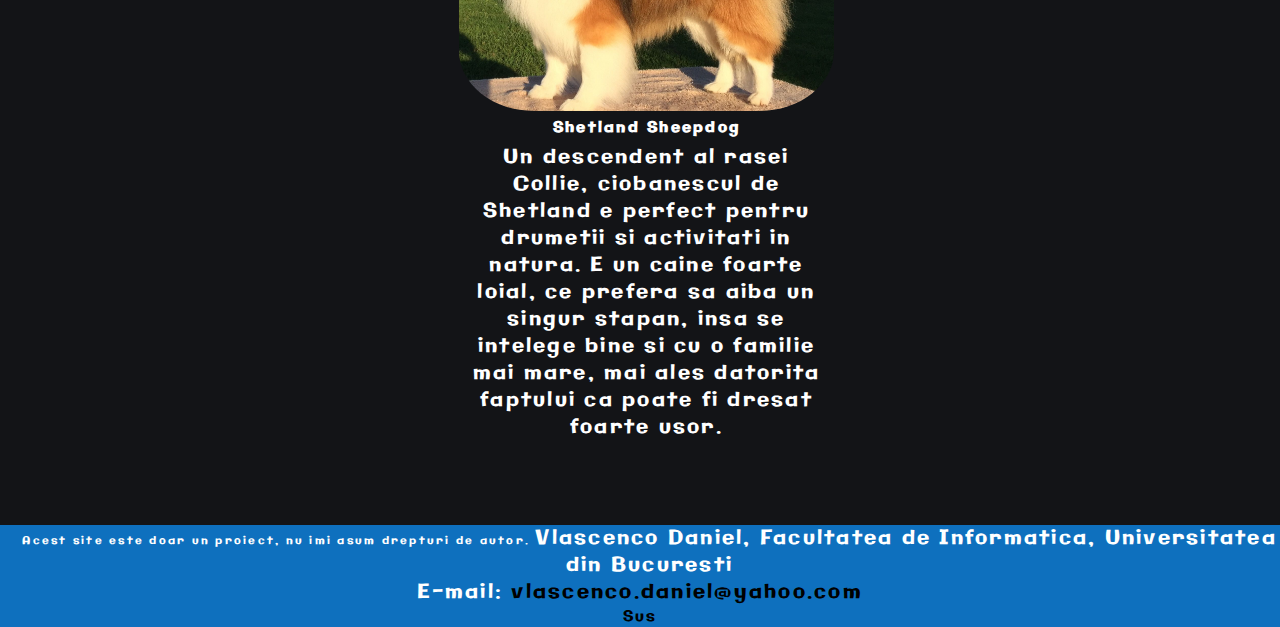
==== commit d4ddb76e: "fix footer & add new breed" ====
--- a/index.html
+++ b/index.html
@@ -104,7 +104,7 @@
             </section>
         </main>
         <footer>
-            <p><small>Acest site este un doar un proiect, nu imi asum drepturi de autor. </small> Vlascenco Daniel, Facultatea de Informatica, Universitatea din Bucuresti</p>
+            <p><small>Acest site este doar un proiect, nu imi asum drepturi de autor. </small> Vlascenco Daniel, Facultatea de Informatica, Universitatea din Bucuresti</p>
             <ul>
                 <li>
                     <p>E-mail: <a href="mailto:vlascenco.daniel@yahoo.com">vlascenco.daniel@yahoo.com</a></p>
--- a/css/style.css
+++ b/css/style.css
@@ -310,7 +310,7 @@
     /* First Section -----------------------------------------------------------------*/
     #first_section
     {
-        height: 91vh;
+        height: 93vh;
     }
 
     p.joke
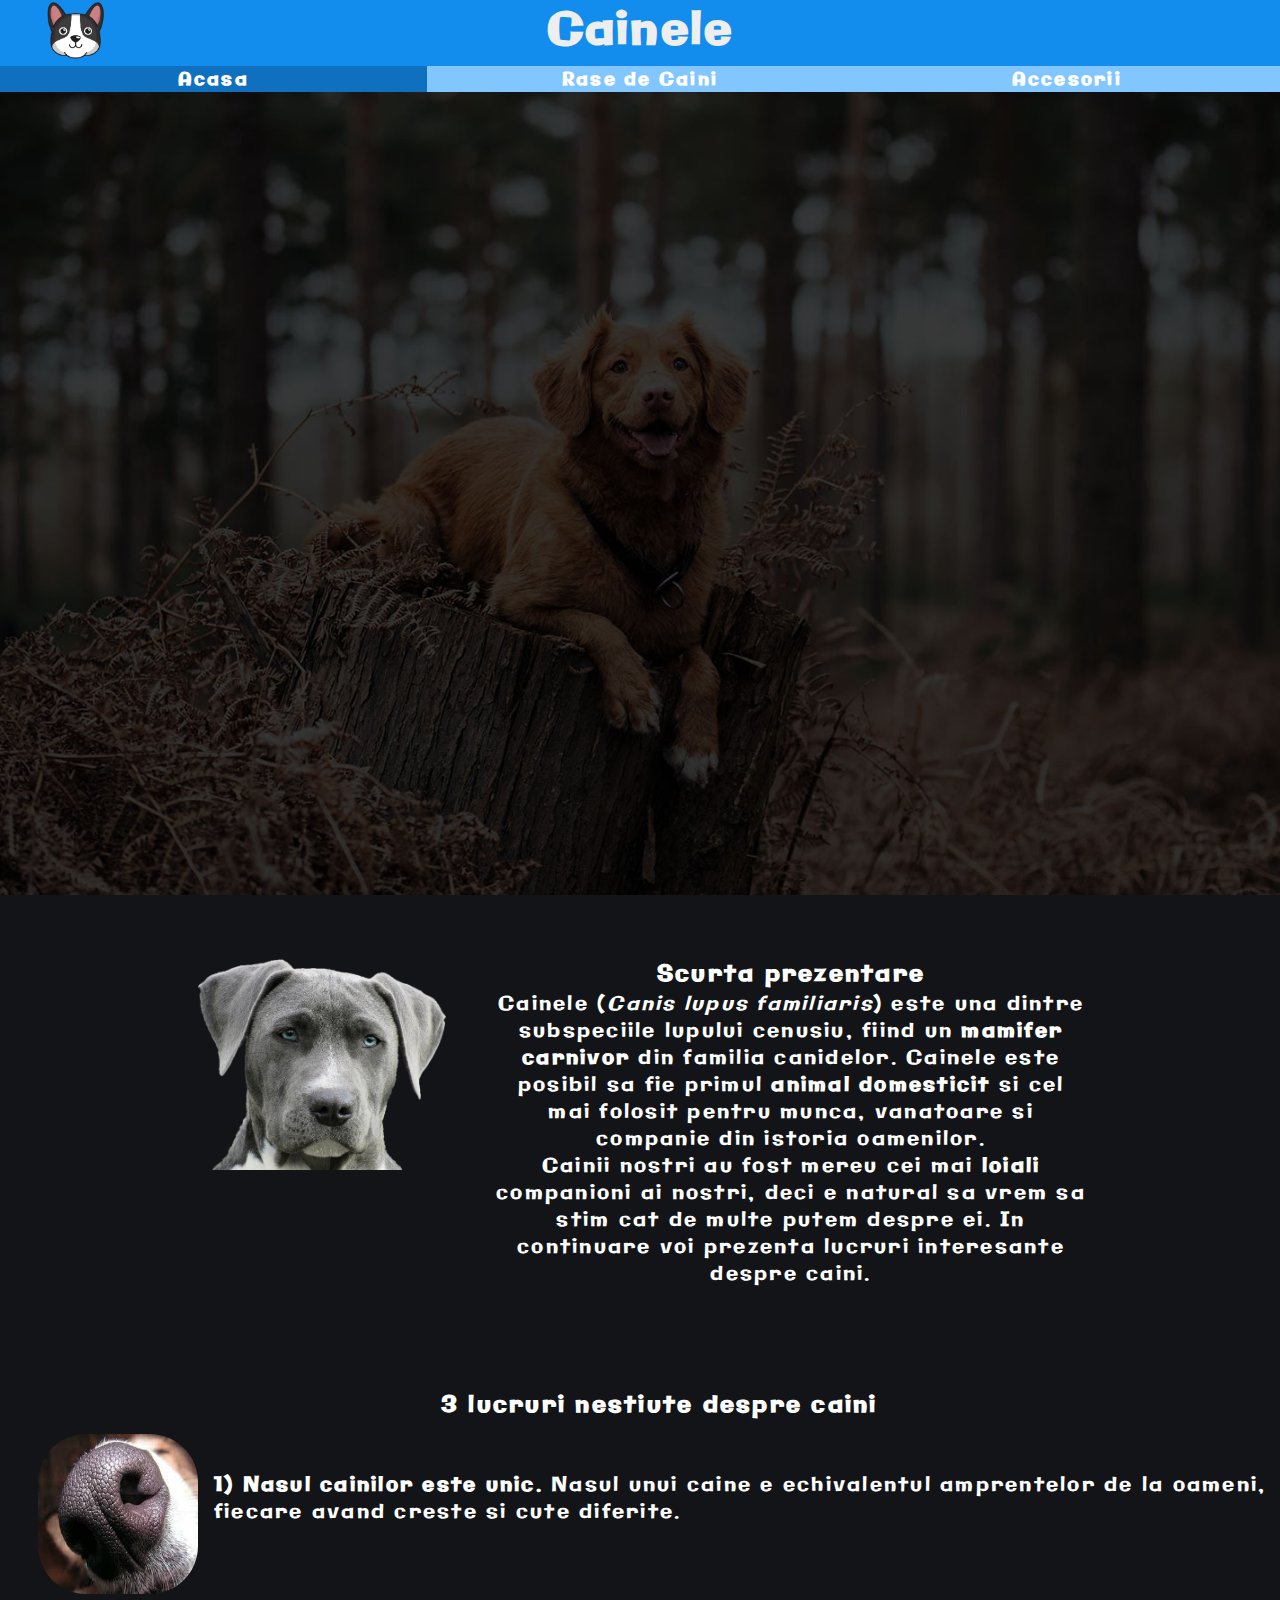
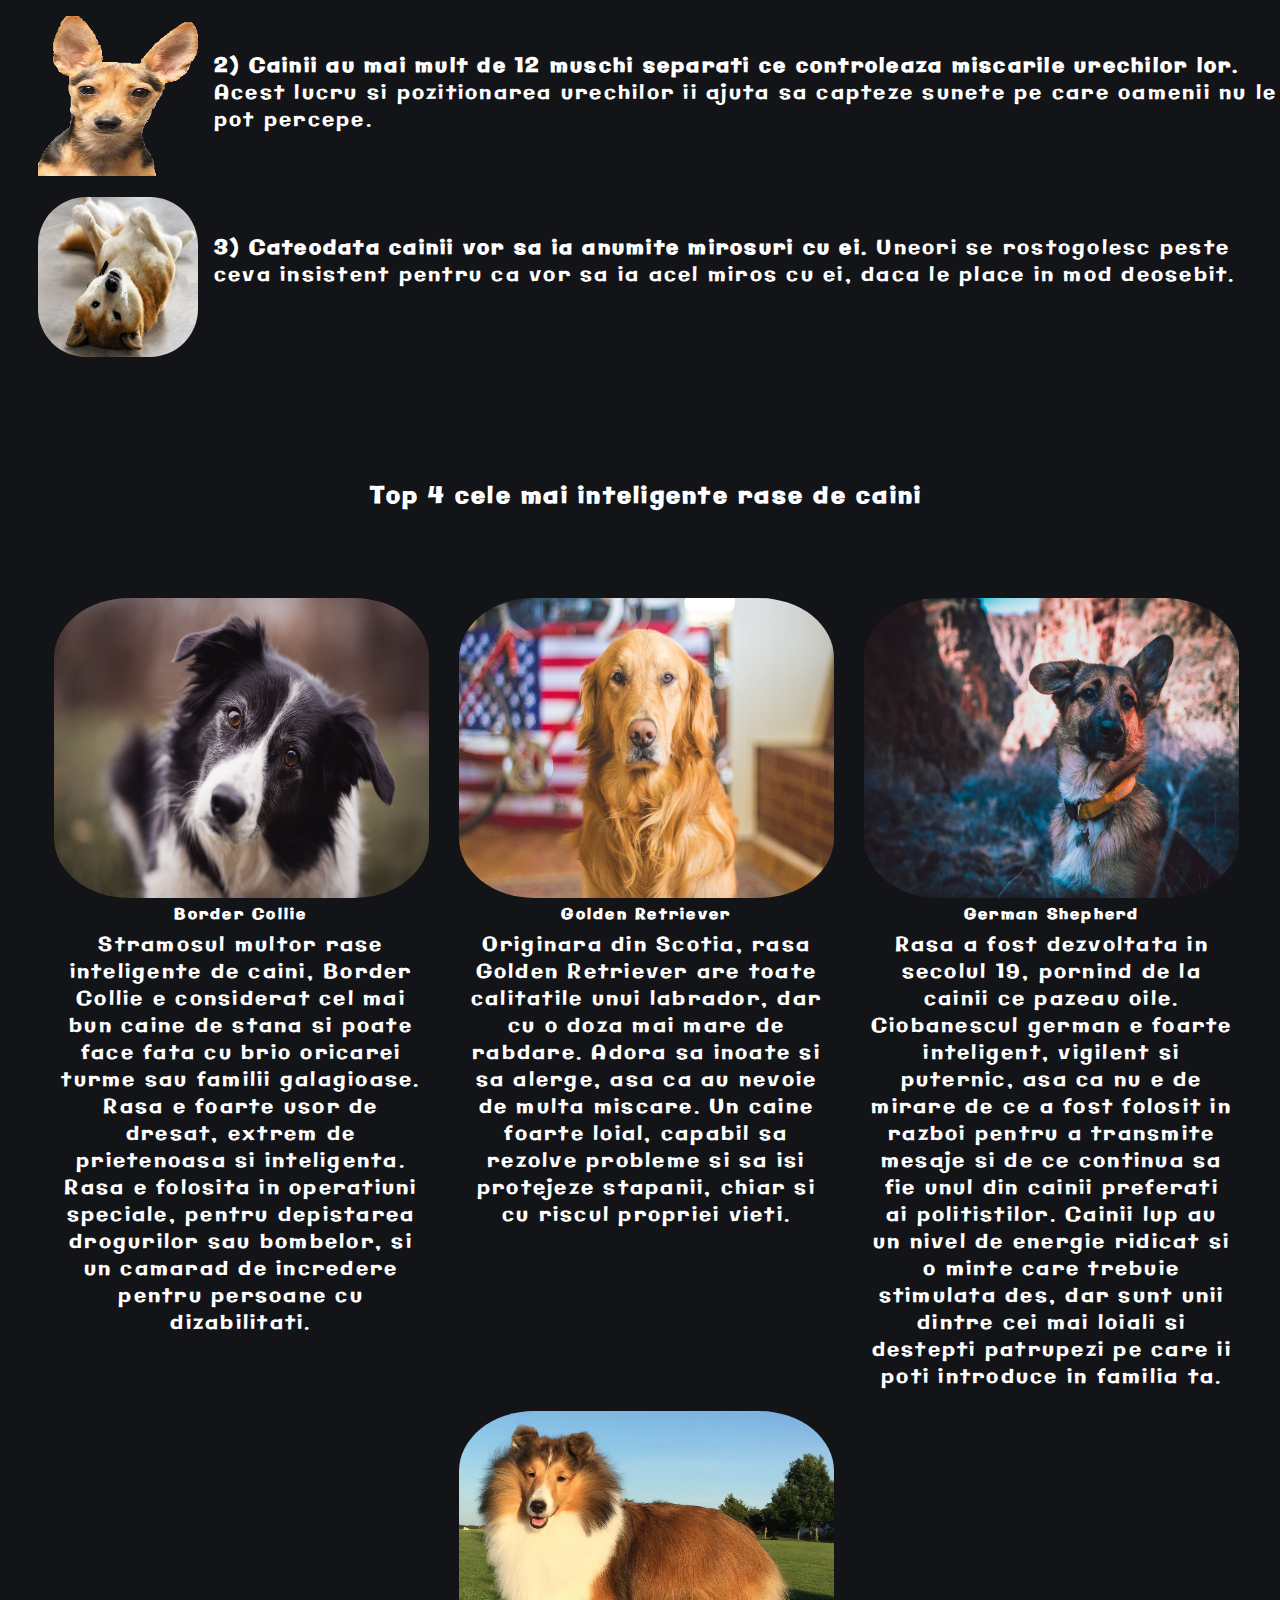
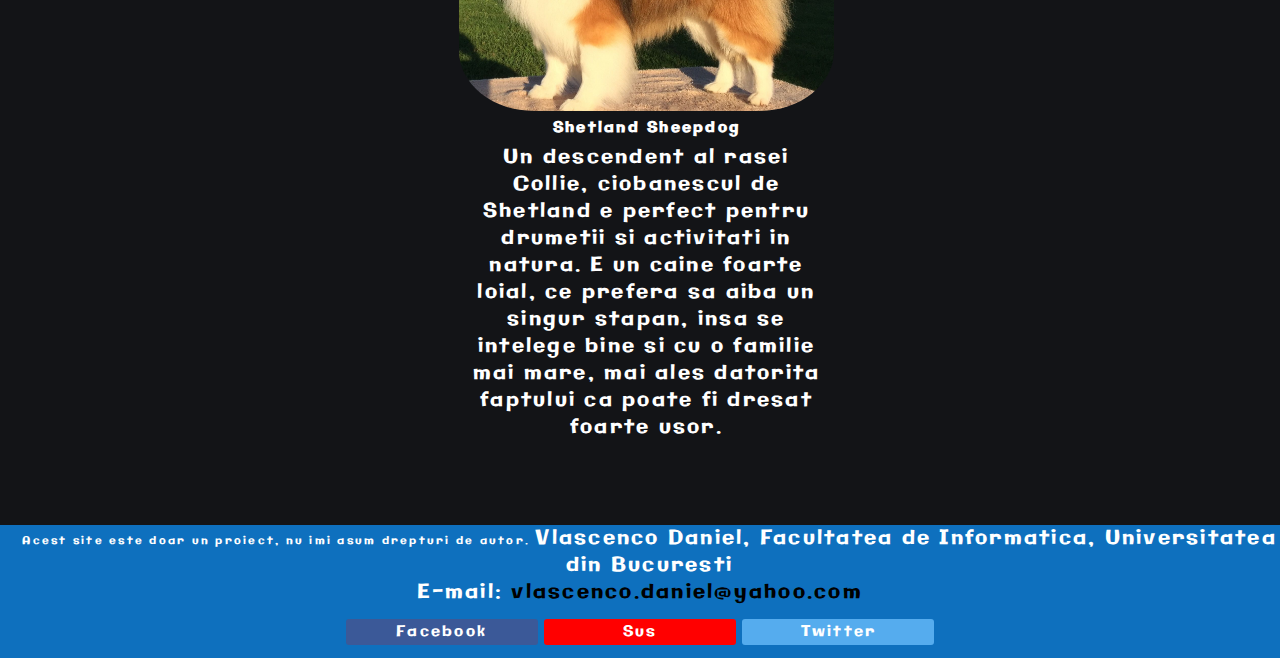
==== commit aff30752: "footer + adjustments" ====
--- a/index.html
+++ b/index.html
@@ -5,7 +5,7 @@
         <meta charset = "utf-8">
         <meta name = "viewport" content = "width=device-width, initial-scale = 1.0">
         <meta name="description" content="Site despre caini">
-        <meta name="keywords" content="Caine, animal domestic, mamifer carnivor, loial, lucruri despre caini, mirosuri, rase de caini">
+        <meta name="keywords" content="Caine, animal domestic, mamifer carnivor, loial, mirosuri, rase de caini">
         <meta name="author" content="Vlascenco Daniel Marian">
         <link rel="shortcut icon" type="image/gif" href="img/favicon.gif"/>
         <link rel="stylesheet" type="text/css" href="css/style.css" />
@@ -51,7 +51,7 @@
                 <p>Cainele (<i>Canis lupus familiaris</i>) este una dintre subspeciile lupului cenusiu, fiind un <b>mamifer carnivor</b> din familia canidelor. Cainele este posibil sa fie primul <b>animal domesticit</b> si cel mai folosit pentru munca, vanatoare si companie din istoria oamenilor.</p>
                 <p>Cainii nostri au fost mereu cei mai <b>loiali</b> companioni ai nostri, deci e natural sa vrem sa stim cat de multe putem despre ei. In continuare voi prezenta lucruri interesante despre caini.</p>
                 <figure>
-                    <img src="img/index2.png" alt="index2"/>
+                    <img src="img/index2.png" alt="Gray Dog" title="Blue-Eyed Bulldog"/>
                     <figcaption></figcaption>
                 </figure>
             </section>
@@ -60,21 +60,21 @@
                 <div class="third_flex">
                     <p><strong>1) Nasul cainilor este unic. </strong>Nasul unui caine e echivalentul amprentelor de la oameni, fiecare avand creste si cute diferite.<br></p>
                     <figure>
-                        <img src="img/index3.jpg" alt="index3" height="160" width="160">
+                        <img src="img/index3.jpg" alt="Dog's Nose" title="Unique Nose" height="160" width="160">
                         <figcaption></figcaption>
                     </figure>
                 </div>
                 <div class="third_flex">
                     <p><strong>2) Cainii au mai mult de 12 muschi separati ce controleaza miscarile urechilor lor.</strong> Acest lucru si pozitionarea urechilor ii ajuta sa capteze sunete pe care oamenii nu le pot percepe.<br></p>
                     <figure>
-                        <img src="img/index4.png" alt="index4" height="160" width="160">
+                        <img src="img/index4.png" alt="Dog's Ears" title="Long Ears" height="160" width="160">
                         <figcaption></figcaption>
                     </figure>
                 </div>
                 <div class="third_flex">
-                    <p><strong>3) Cateodata cainii vor sa ia anumite mirosuri cu ei.</strong> Uneori se rostogolesc peste ceva insistent pentru ca vor sa ia acel miros cu ei, daca le place in mod deosebit.<br></p>
+                    <p><strong>3) Cateodata cainii vor sa ia anumite <b>mirosuri</b> cu ei.</strong> Uneori se rostogolesc peste ceva insistent pentru ca vor sa ia acel miros cu ei, daca le place in mod deosebit.<br></p>
                     <figure>
-                        <img src="img/index5.jpg" alt="index5" height="160" width="160">
+                        <img src="img/index5.jpg" alt="Dog on the back" title="Playful Dog" height="160" width="160">
                         <figcaption></figcaption>
                     </figure>
                 </div>
@@ -83,22 +83,22 @@
                 <h2>Top 4 cele mai inteligente rase de caini</h2>
                 <p>Stramosul multor rase inteligente de caini, Border Collie e considerat cel mai bun caine de stana si poate face fata cu brio oricarei turme sau familii galagioase. Rasa e foarte usor de dresat, extrem de prietenoasa si inteligenta. Rasa e folosita in operatiuni speciale, pentru depistarea drogurilor sau bombelor, si un camarad de incredere pentru persoane cu dizabilitati. <br></p>
                 <figure>
-                    <img src="img/index6.jpg" alt="index6">
+                    <img src="img/index6.jpg" alt="Dog looking close" title="Focused Dog">
                     <figcaption>Border Collie</figcaption>
                 </figure>
                 <p>Originara din Scotia, rasa Golden Retriever are toate calitatile unui labrador, dar cu o doza mai mare de rabdare. Adora sa inoate si sa alerge, asa ca au nevoie de multa miscare. Un caine foarte loial, capabil sa rezolve probleme si sa isi protejeze stapanii, chiar si cu riscul propriei vieti. <br></p>
                 <figure>
-                    <img src="img/index7.jpg" alt="index7">
+                    <img src="img/index7.jpg" alt="American Dog" title="Serious Dog">
                     <figcaption>Golden Retriever</figcaption>
                 </figure>
                 <p>Rasa a fost dezvoltata in secolul 19, pornind de la cainii ce pazeau oile. Ciobanescul german e foarte inteligent, vigilent si puternic, asa ca nu e de mirare de ce a fost folosit in razboi pentru a transmite mesaje si de ce continua sa fie unul din cainii preferati ai politistilor. Cainii lup au un nivel de energie ridicat si o minte care trebuie stimulata des, dar sunt unii dintre cei mai loiali si destepti patrupezi pe care ii poti introduce in familia ta. <br> </p>
                 <figure>
-                    <img src="img/index8.jpg" alt="index8">
+                    <img src="img/index8.jpg" alt="Harmless Dog" title="Adventurer Dog">
                     <figcaption>German Shepherd</figcaption>
                 </figure>
                 <p>Un descendent al rasei Collie, ciobanescul de Shetland e perfect pentru drumetii si activitati in natura. E un caine foarte loial, ce prefera sa aiba un singur stapan, insa se intelege bine si cu o familie mai mare, mai ales datorita faptului ca poate fi dresat foarte usor. <br></p>
                 <figure>
-                    <img src="img/index9.jpg" alt="index9">
+                    <img src="img/index9.jpg" alt="Hairful Dog" title="Beautiful Dog">
                     <figcaption>Shetland Sheepdog</figcaption>
                 </figure>
             </section>
@@ -108,9 +108,11 @@
             <ul>
                 <li>
                     <p>E-mail: <a href="mailto:vlascenco.daniel@yahoo.com">vlascenco.daniel@yahoo.com</a></p>
-                    <a href="#" rel="">Sus</a>
                 </li>
             </ul>
+            <a href="#" class="share" id="facebook"><span>Facebook</span></a>
+            <a href="#" class="share" id="sus">Sus</a>
+            <a href="#" class="share" id="twitter">Twitter</a>
         </footer>
     </body>
 </html>--- a/css/style.css
+++ b/css/style.css
@@ -179,6 +179,43 @@
 {
     color: red;
 }
+
+.share
+{
+    display: inline-block;
+    width: 15%;
+    border-radius: 3px;
+    text-align: center;
+    padding: 1% 0%;
+    line-height: 2%;
+    transition: all .2s ease;
+    text-decoration: none;
+    outline: none;
+    color: white;
+    margin-bottom: 1%;
+    margin-top: 1%;
+}
+
+.share:hover
+{
+    opacity: 0.7;
+}
+
+#facebook
+{
+    background-color: #3b5998;
+}
+
+#sus
+{
+    background-color: red;
+}
+
+#twitter
+{
+    background-color: #55ACEE;
+}
+
 /* Footer -----------------------------------------------------------------*/
 
 @media screen and (max-width: 840px)
@@ -233,6 +270,19 @@
         width: 2.5rem;
     }
     /* Logo -----------------------------------------------------------------*/
+
+    footer
+    {
+        letter-spacing: 0;
+    }
+
+    .share
+    {
+        padding: 2%;
+        font-size: 0.6rem;
+        margin: 1%;
+        width: 20%;
+    }
 }
 
 @media screen and (max-width: 1250px) and (min-width: 840px)
@@ -288,6 +338,11 @@
         margin-left: 3rem;
     }
     /* Logo -----------------------------------------------------------------*/
+
+    .share
+    {
+        padding: 1.5%;
+    }
 }
 
 @media screen and (min-width: 1250px)
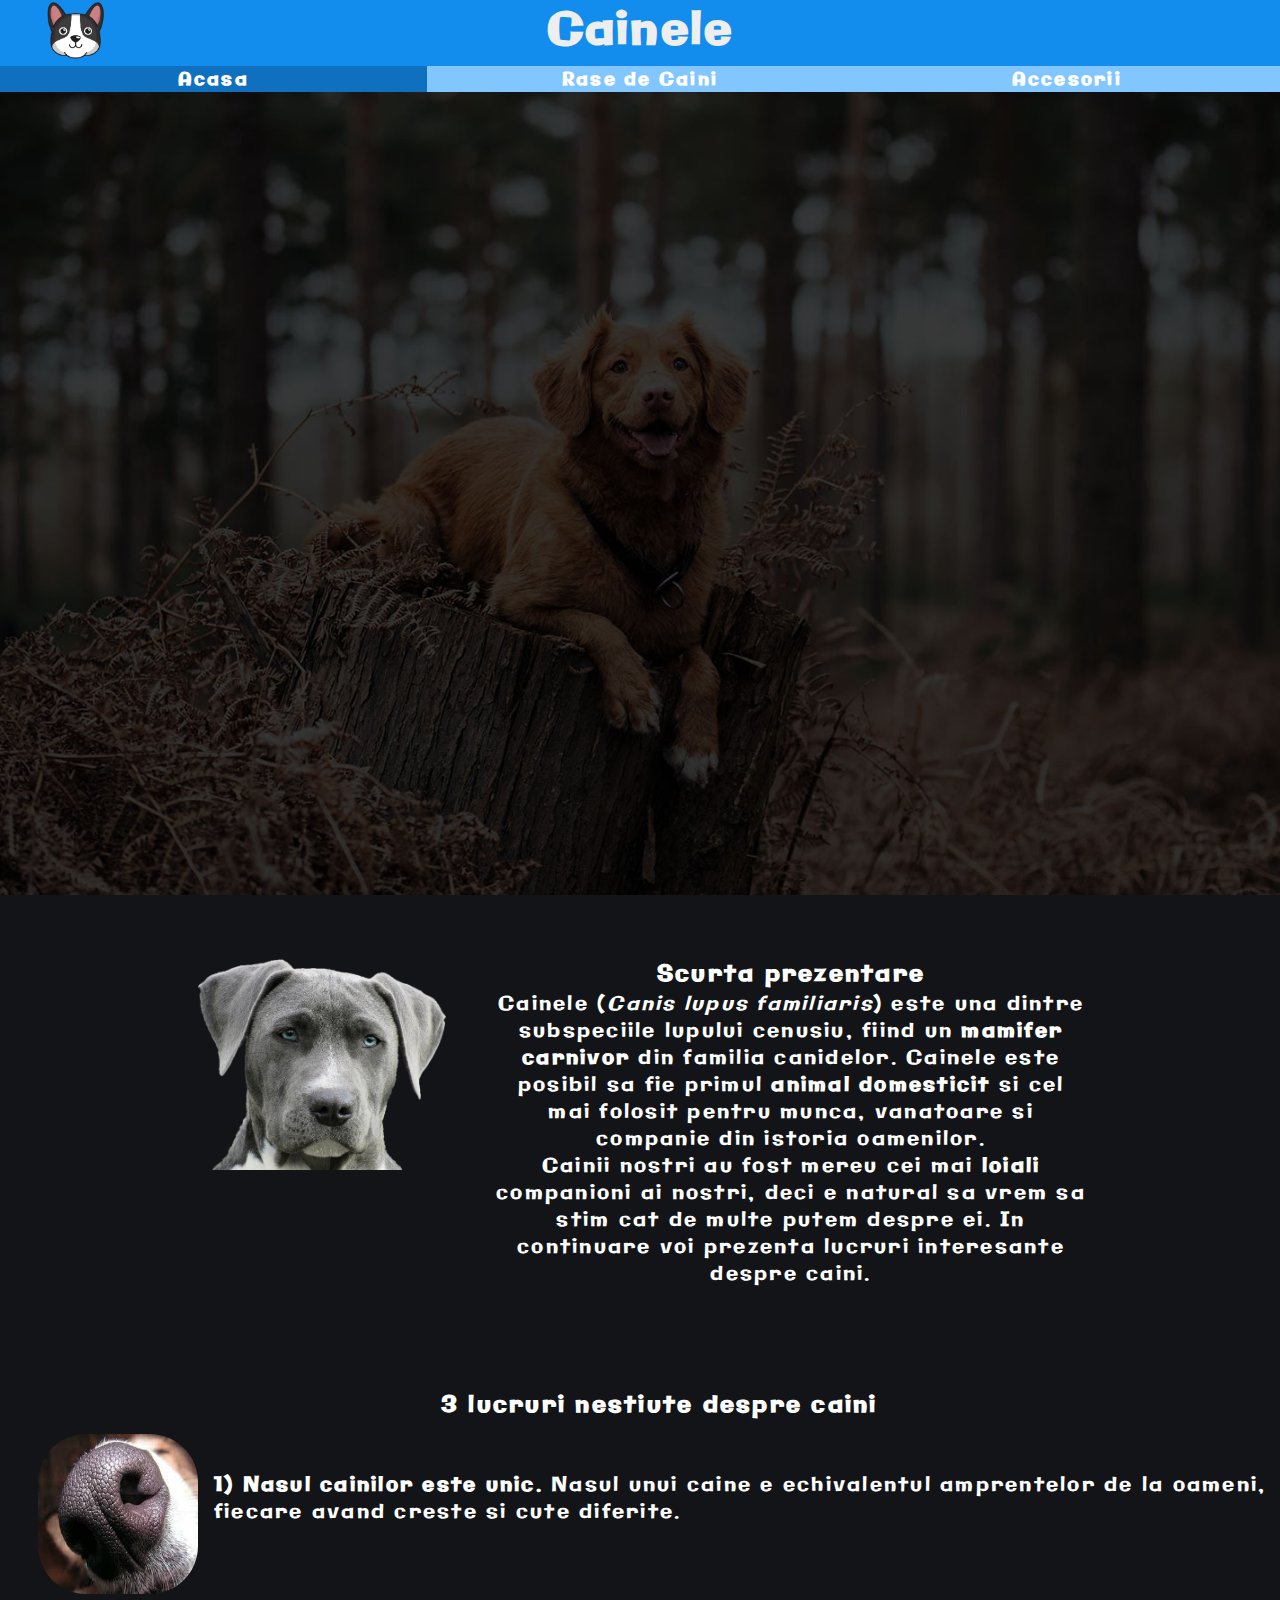
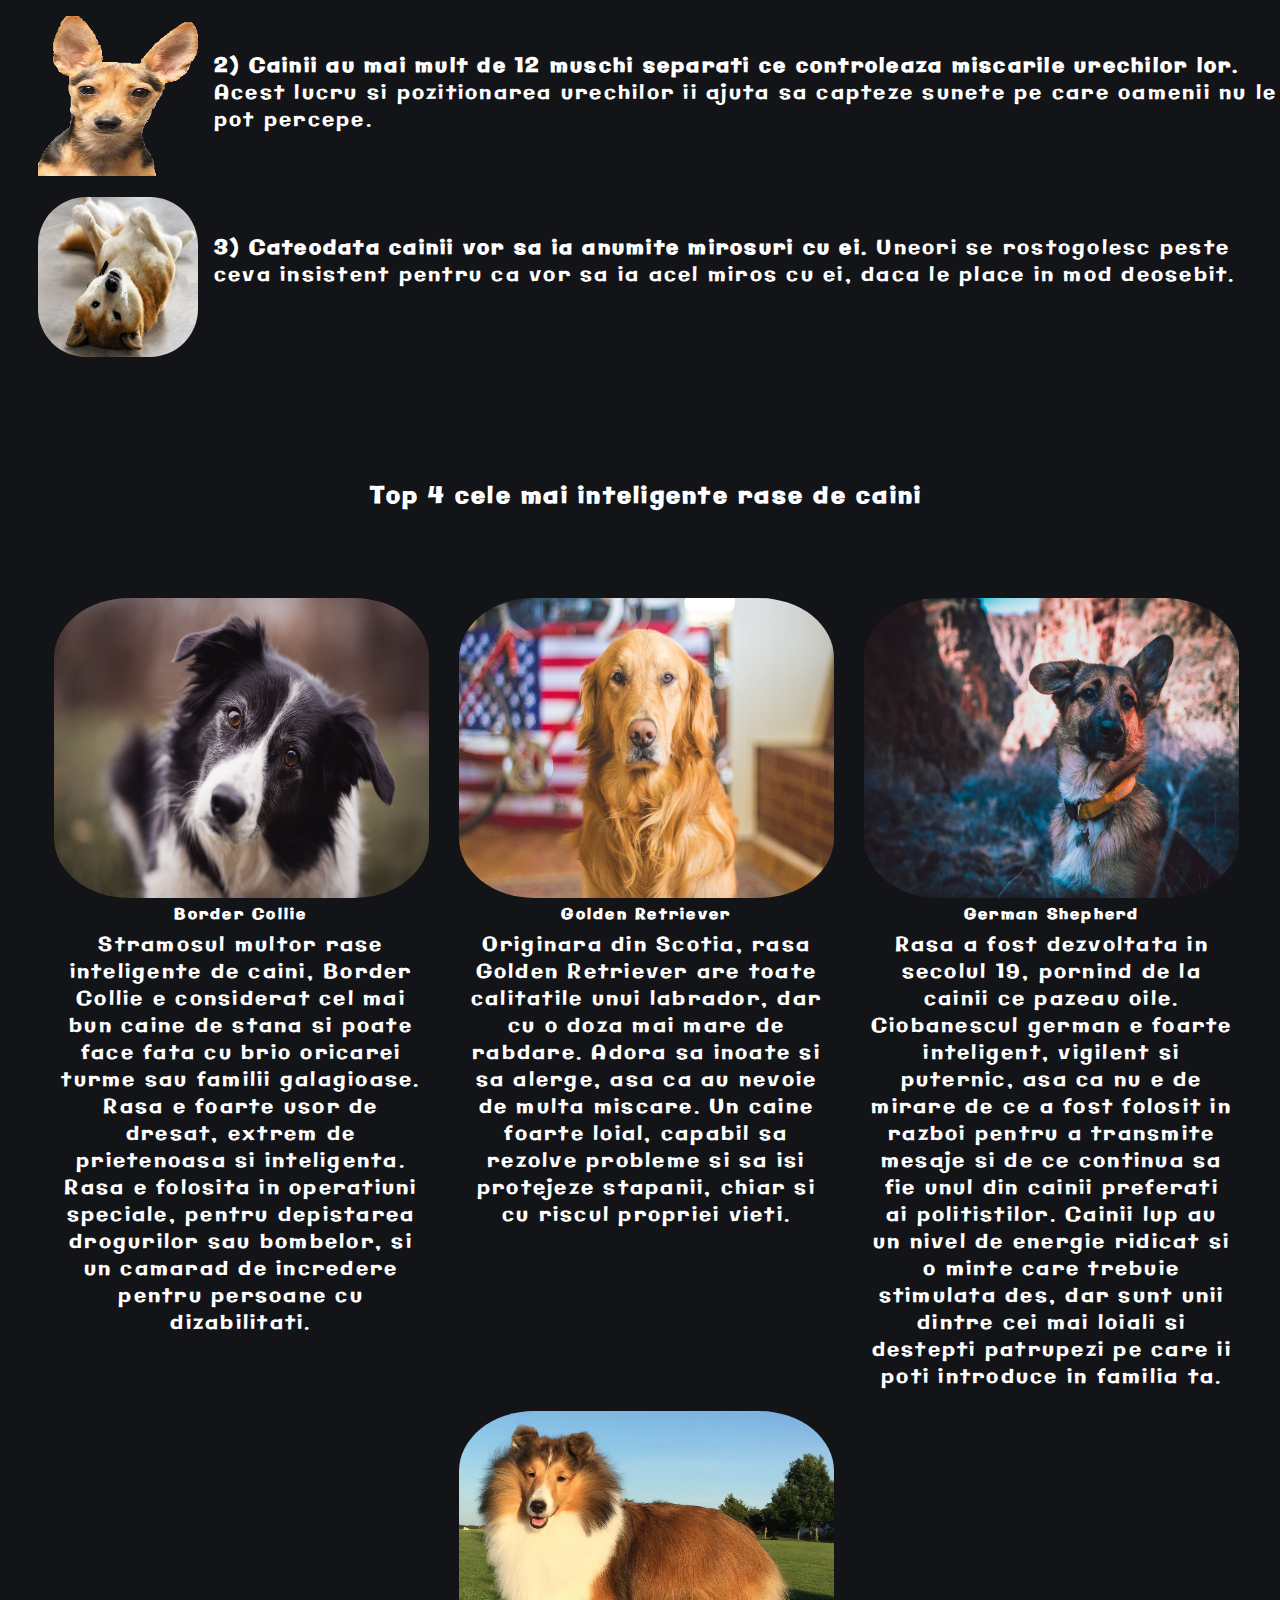
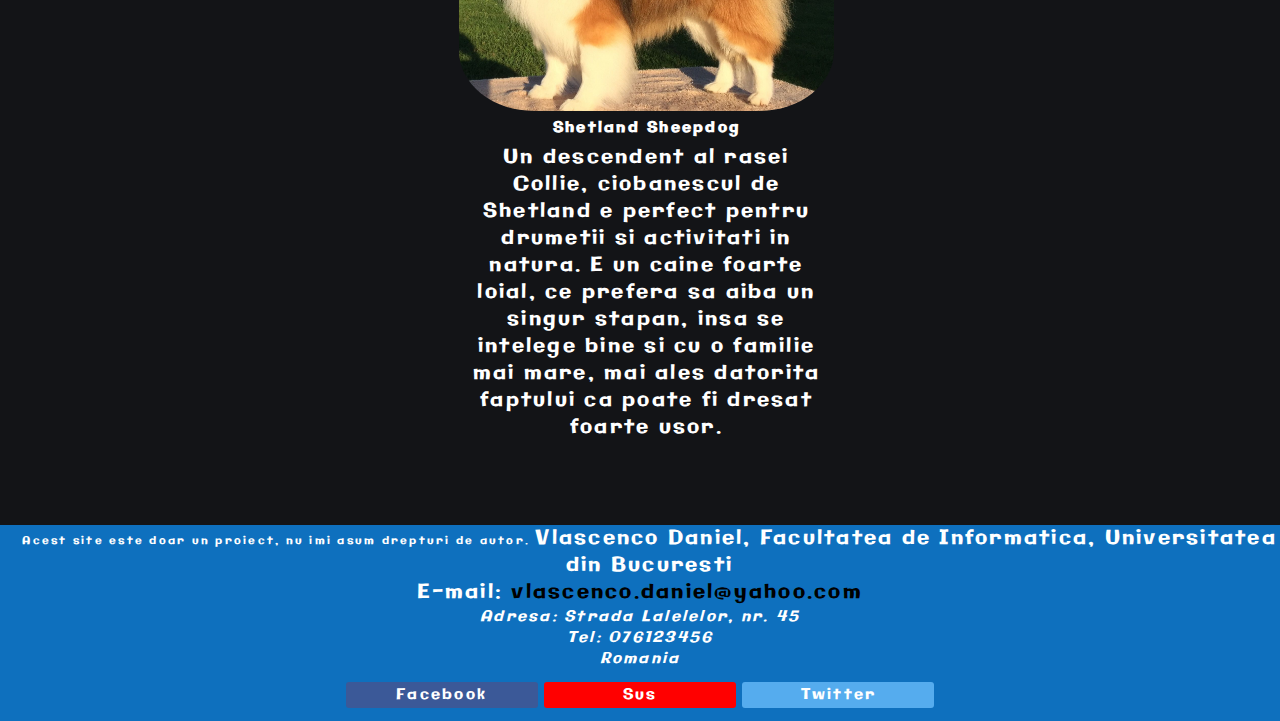
==== commit abdae0a8: "adjustments" ====
--- a/index.html
+++ b/index.html
@@ -17,7 +17,7 @@
             <nav>
                 <h1> Cainele </h1>
                 <figure>
-                    <a href="index.html"><img src="img/logo.png" id="logo" alt="logo"/></a>
+                    <a href="index.html"><img src="img/logo.png" id="logo" alt="logo" title="Logo"/></a>
                 </figure>
                 <ul class="menu">
                     <li>
@@ -110,6 +110,11 @@
                     <p>E-mail: <a href="mailto:vlascenco.daniel@yahoo.com">vlascenco.daniel@yahoo.com</a></p>
                 </li>
             </ul>
+            <address>
+                Adresa: Strada Lalelelor, nr. 45<br>
+                Tel: 076123456<br>
+                Romania
+            </address>
             <a href="#" class="share" id="facebook"><span>Facebook</span></a>
             <a href="#" class="share" id="sus">Sus</a>
             <a href="#" class="share" id="twitter">Twitter</a>
--- a/css/style.css
+++ b/css/style.css
@@ -61,6 +61,7 @@
     overflow: hidden;
     background-color: #81c6ff;
     height: 1.7rem;
+    transition: 0.5s linear;
 }
 
 ul.menu>li
@@ -188,9 +189,8 @@
     text-align: center;
     padding: 1% 0%;
     line-height: 2%;
-    transition: all .2s ease;
+    transition: .2s ease-in;
     text-decoration: none;
-    outline: none;
     color: white;
     margin-bottom: 1%;
     margin-top: 1%;
@@ -224,6 +224,7 @@
     {
         font-size: 16px;
     }
+
     h1
     {
         font-size: 2rem;
